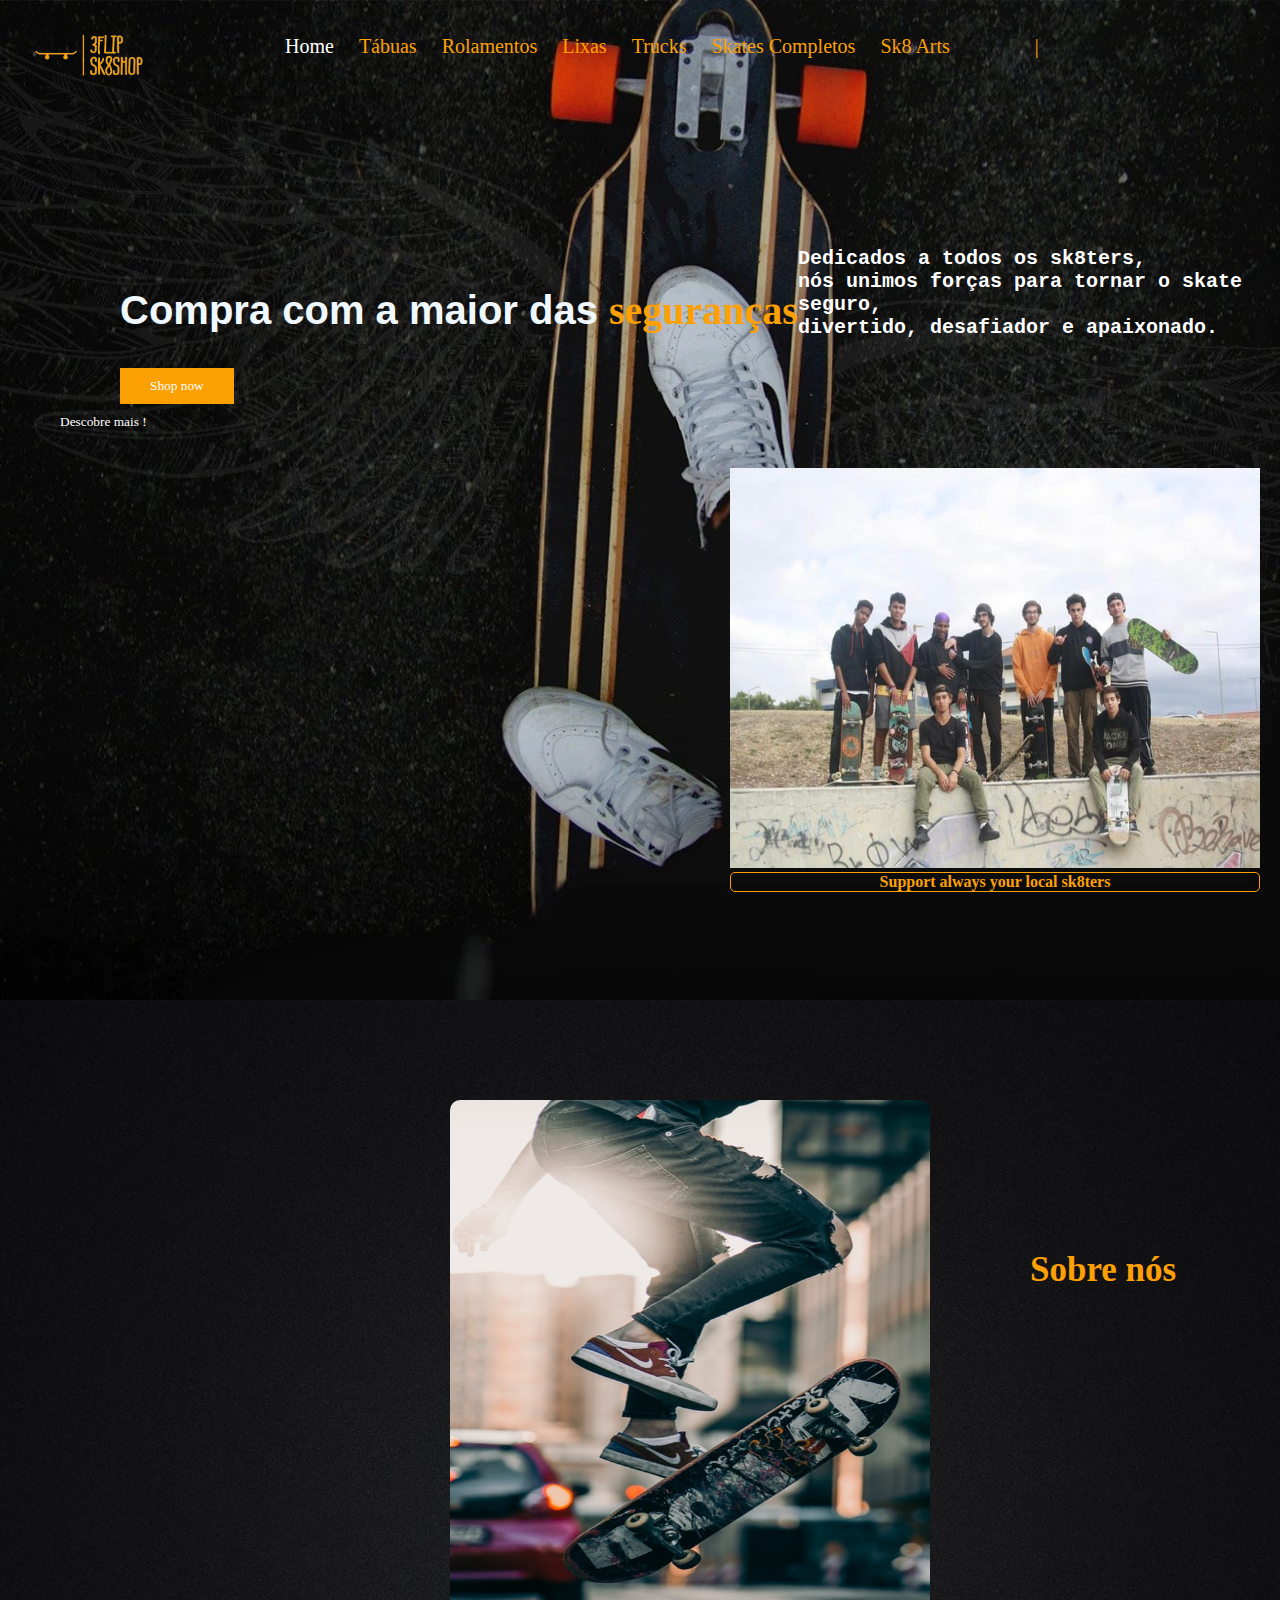
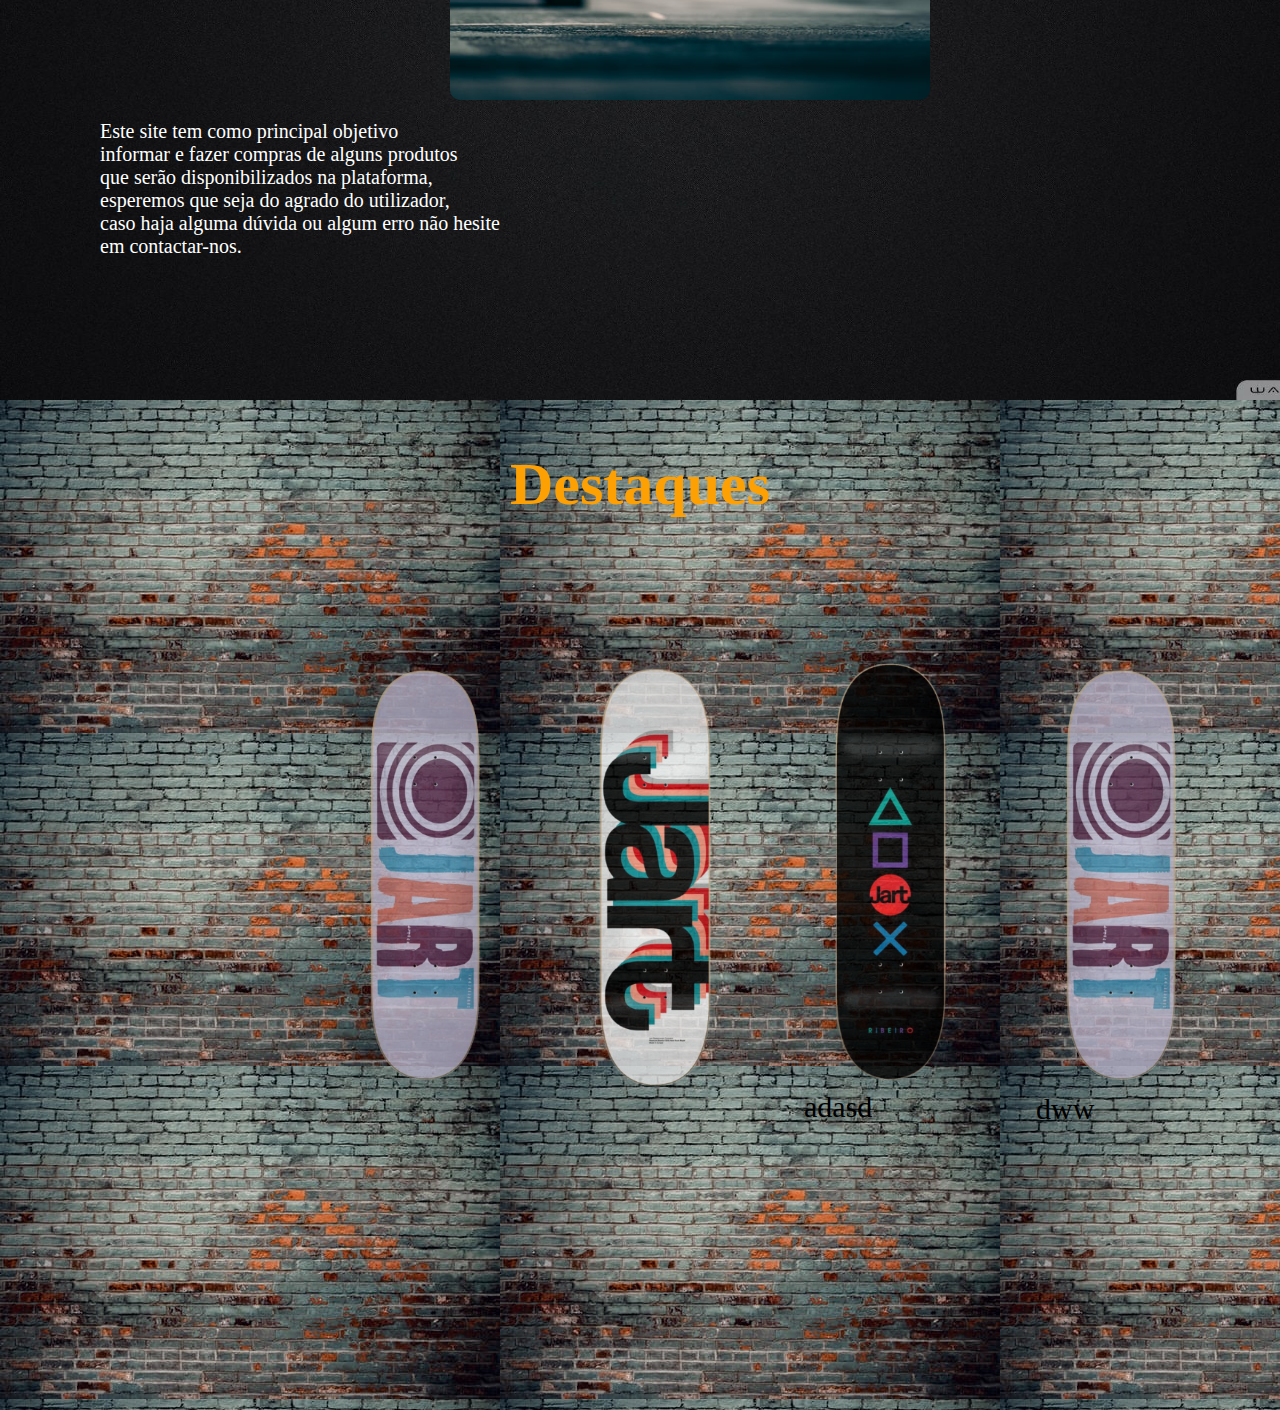
==== index.html @ 0927caf1 "introduçao de novas seccoes e novas imagens" ====
<!DOCTYPE html>
<html lang="en">
<head>
  <link rel="icon" href="imgs/skatered.png">
    <meta charset="UTF-8">
    <meta http-equiv="X-UA-Compatible" content="IE=edge">
    <meta name="viewport" content="width=device-width, initial-scale=1.0">
    <link rel="stylesheet" href="general.css">
   
    <title>3Flip Skateshop</title>
</head>
<header>
  
      

    <div class="bg-img">
        <div class="container">
          <div class="topnav">
            <img src="imgs/3flip1-removebg-preview__1_-removebg-preview.png">
            <a href="#"><em>Home</em></a>
            <a href="tabuas.html">Tábuas</a>
            <a href="  ">Rolamentos</a>
             <a href="lixas.html">Lixas</a>
             <a href="#contact">Trucks</a>
            <a href="#">Skates Completos</a>
            <a href="#section1  ">Sk8 Arts</a>
           
          
            <div class="barra">
              <a>|</a>
             
            </div> 
            
           
            
          </div>
          <h2>Compra com a maior das <em>seguranças</em></h2>
          <div class="imagem">
            <img src="imgs/local.webp" alt="skate" height="400" width="530">
            <h4>Support always your local sk8ters</h4>
          </div>
          <h3>Dedicados a todos os sk8ters,<br> nós unimos forças para tornar o skate seguro,<br> divertido, desafiador e apaixonado.</h3>
          <button class="botao">Shop now</button>
          <button class="botao1">Descobre mais !</button>
        </div>
      </div>
      
</header>
<body>
<div class="nos">
  <div class="sobre">
  <img class="skate"src="imgs/sobre.jfif" alt="sk8" width="480px" height="600px">
 
  <h1>Sobre nós</h1>
    <p>Este site tem como principal objetivo <br>informar e fazer compras de alguns produtos<br> que serão disponibilizados na plataforma,<br> esperemos que seja do agrado do utilizador, <br>caso haja alguma dúvida ou algum erro não hesite <br>em contactar-nos. </p>
    
  </div>
</div>

<div class="destaques">
  <h1>Destaques</h1>
  <div class="caption-container">
    <p id="caption"></p>
  </div>

  <div class="row">
    <div class="column">
      <img class="demo cursor" src="imgs/jart_2.png" style="width:100%"  alt="The Woods">
    </div>
    <div class="column">
      <img class="demo cursor" src="imgs/jart_3.png" style="width:85%" alt="Cinque Terre">
    </div>
    <div class="column">
      <img class="demo cursor" src="imgs/jart_4-removebg-preview (1).png" style="width:100%"  alt="Mountains and fjords"<a>adasd</a>
    </div>
    <div class="column">
      <img class="demo cursor" src="imgs/jart_2.png" style="width:100%"  alt="Northern Lights"<a>dww</a>
    </div>
   
  </div>

  </div>
  





</body>
</html>
---- general.css ----
.bg-img {
    /* The image used */
    
    background-image: url("imgs/idk.jpg");
    min-height: 1000px;
    background-position: center;
    background-repeat: no-repeat;
    background-size: cover;
    position: relative;
  }
  .container {
    position: absolute;
    margin: 20px;
    width: auto;
    
  }
  .topnav {

    overflow: hidden;
  
  }
  /* Navbar links */
  .topnav a {
    font-family: cursive;
    color: #fda004;
    text-align: center;
    padding-left: 15px;
    float: left;
    margin-top: 15px;
    margin-right: 10px;
    text-decoration: none;
    font-size: 20px;
  }
  .barra a{
    margin-left: 60px;
  }
 
  
  .topnav a:hover {
    color: orangered;
  }
.topnav img{
  float: left;
  margin-right: 100px;
  width: 150px;
} 
h2{
  margin-left: 100px;
  float: left;
  margin-top: 200px;
  font-family: 'Lucida Sans', 'Lucida Sans Regular', 'Lucida Grande', 'Lucida Sans Unicode', Geneva, Verdana, sans-serif;
  font-size: 40px;
  color: aliceblue;
}
h3{
  font-size: 20px;
  font-family: monospace;
  margin-left: 100px;
  color: white;
  margin-top: 160px;
}
em{
  font-style: normal;
 font-family: cursive;
  color: #fda004;
}
.topnav a em{
  color: white;
}
.imagem{
  max-width: 100%;
  margin-top: 100px;
  margin-left: 400px;
  float: right;
}
.imagem h4{
  width: auto;
  text-align: center;
  margin-top: 0;
  border-radius: 5px;
  border: 1px solid #fda004;;
  color: #fda004;
}

.botao{
  color: white;
  font-family: cursive;
  border-style: solid;
  margin-left: 100px;
  background-color: #fda004;
  padding: 10px 30px;
  border: none;
}
.botao:hover{
transition: ease 0.3s;
  background-color: transparent;
  cursor: pointer;
  
}

.botao1{
  color: white;
  font-family: cursive;
  border-style: solid;
  margin-left: 10px;
  background-color: transparent;
border: 1px solid #fda004;
  padding: 10px 30px;
  border: none;
}
.botao1:hover{
background-color: #fda004;

 transition: ease-in 0.4s;
  cursor: pointer;
  
}
body{
  margin: 0;
}
.nos h1{
 color:  #fda004;
font-family: cursive;
float: left;
font-size: 35px;
margin-left: 100px;
margin-top: 250px;
}
.nos{
  min-height: 1000px;
  background-position: center;
  background-repeat: no-repeat;
  background-size: cover;
background-image: url("imgs/background.jpg");
}
p{
  font-size: 20px;
  margin-right: 200px;
   margin-left: 100px;
    float: left;
    color: white;
    
  }
  .sobre .botao{
   
   margin-right: 630px;
    float: right;
  }
.skate{
  
  margin-left:450px ;
  float: left;
  margin-top: 100px;
  border-radius: 10px;
  
} 
.destaques{
  background-image: url("imgs/bricks.jfif");
  padding-top: 10px;
height: 1000px;
  font-size: 30px;

}
.destaques h1{
  color:  #fda004;
  font-family: cursive;
  text-align: center;
}




/* Add a pointer when hovering over the thumbnail images */
.cursor {
  cursor: pointer;
}

/* Six columns side by side */
.column {

  position: relative;
  margin-top: 100px;
margin-left: 40px;
  float: left;
  width: 15%;
}

/* Add a transparency effect for thumnbail images */
.demo {
  opacity: 0.8;
}

.active,
.demo:hover {
  opacity: 1;
}
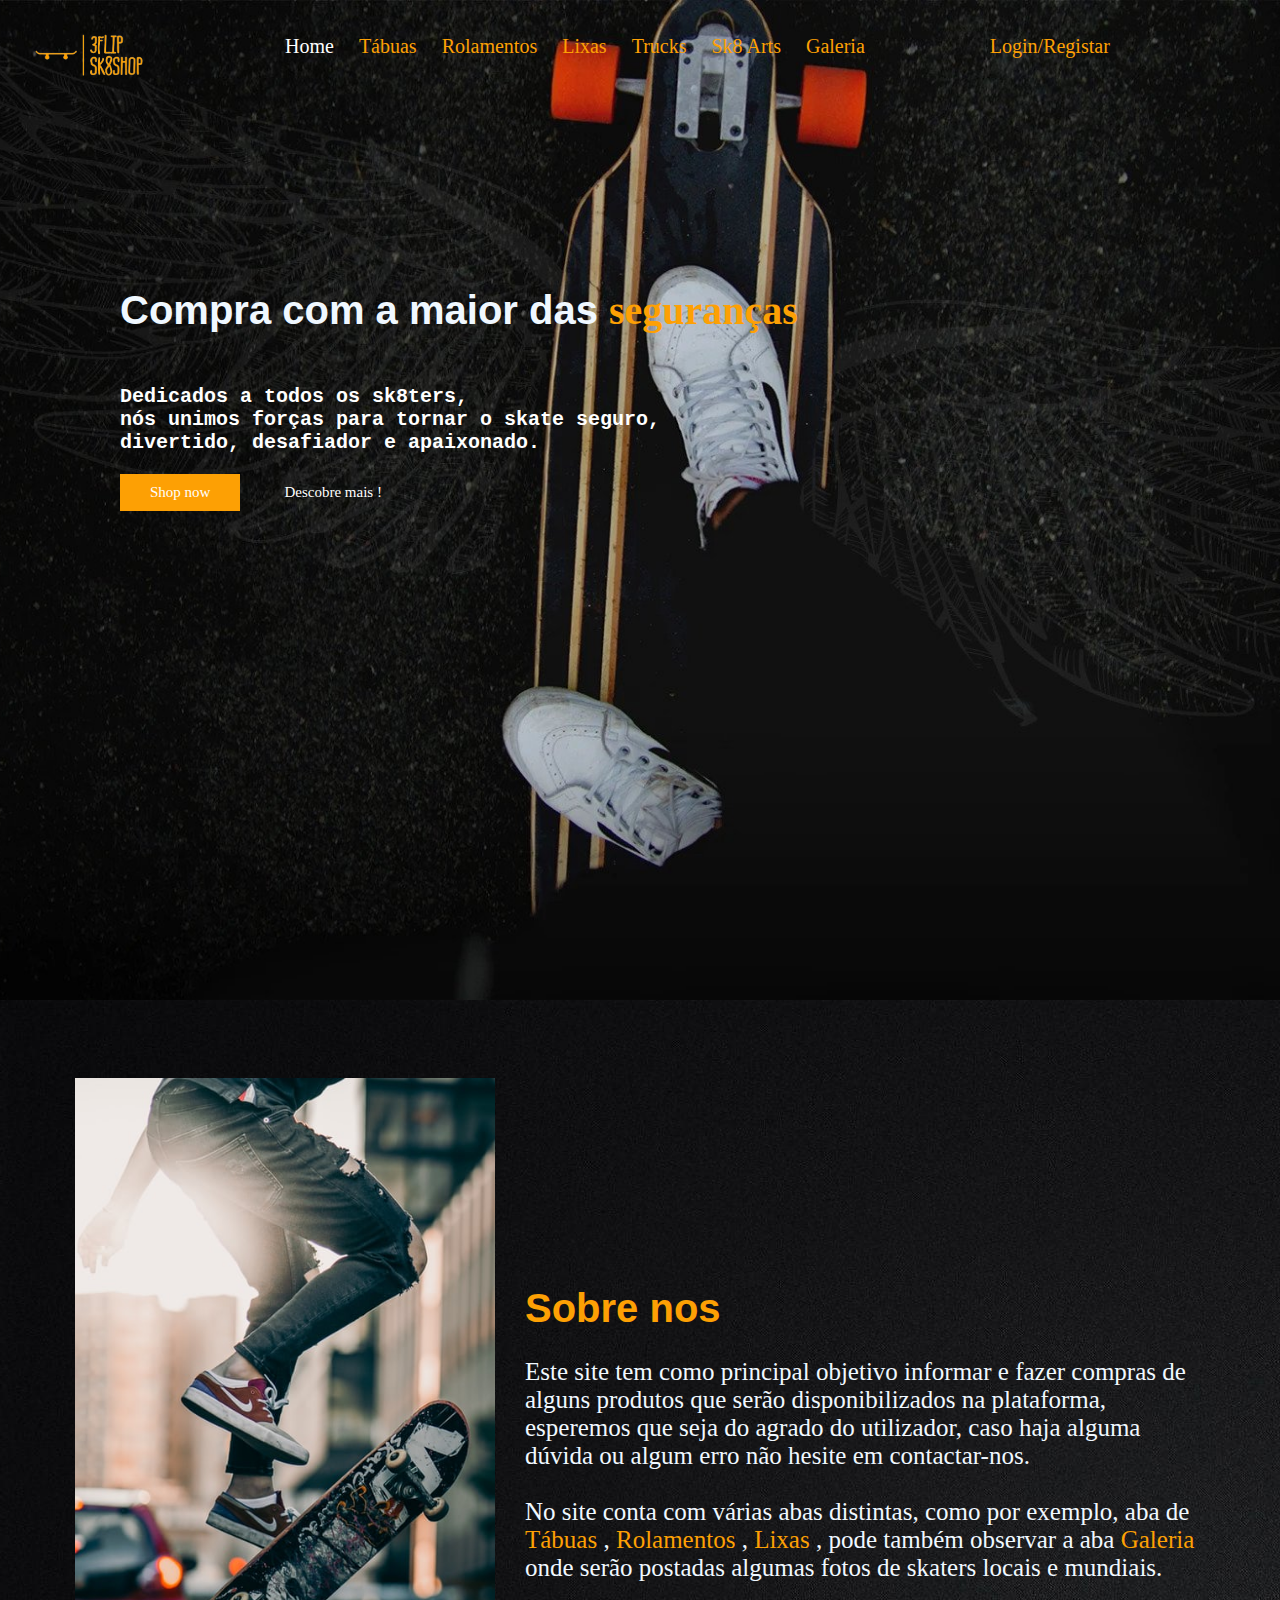
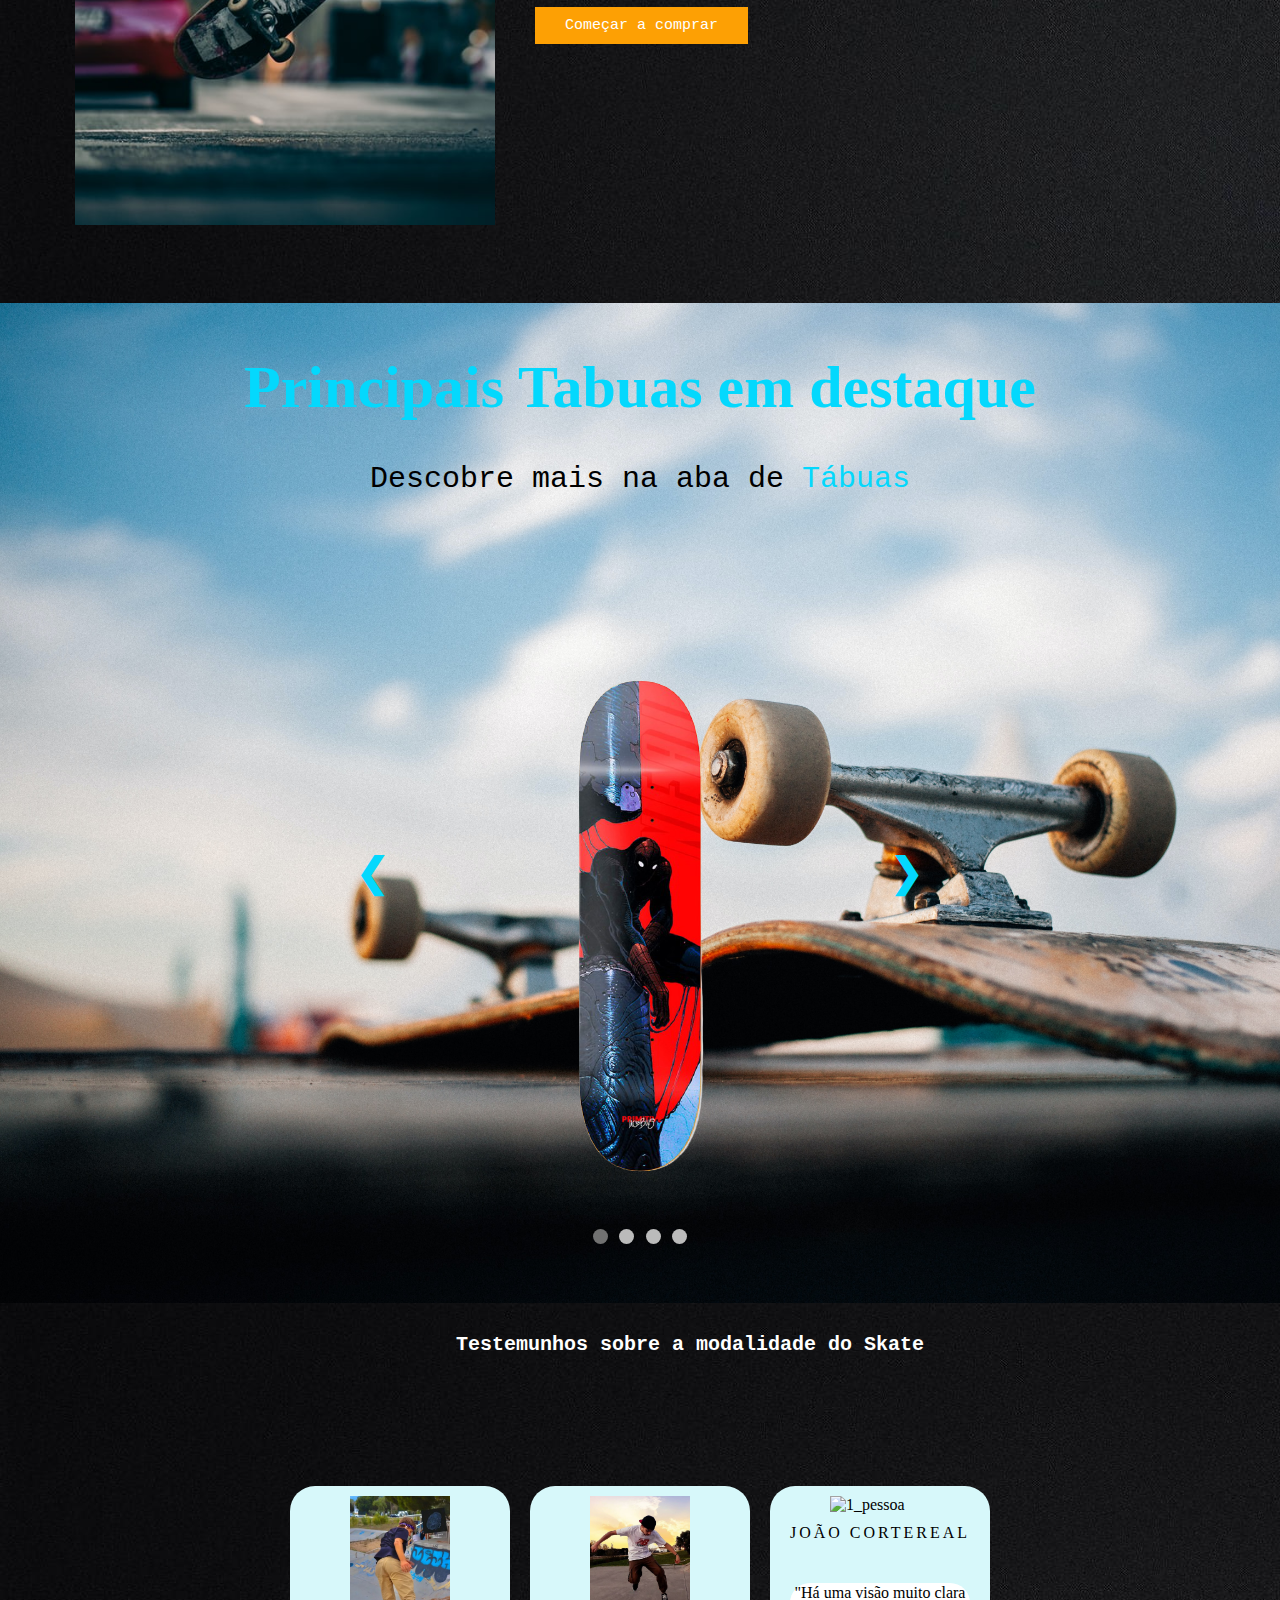
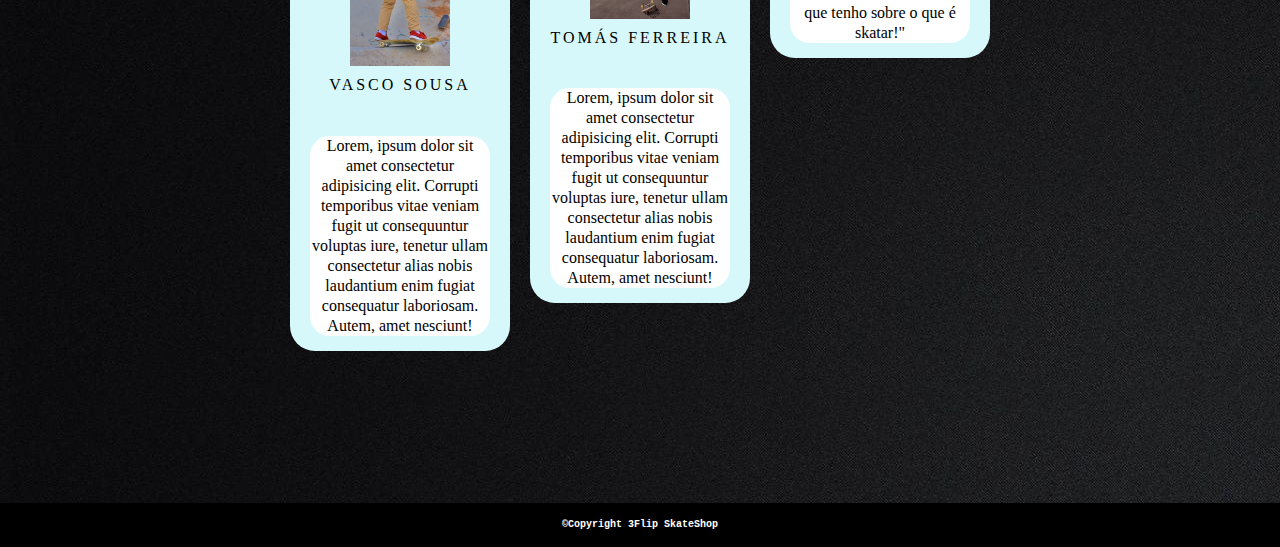
==== commit 502afb7e: "adicionado: galeria de imagens, imagens slideshow, e testemunho de skaters" ====
--- a/index.html
+++ b/index.html
@@ -5,6 +5,8 @@
     <meta charset="UTF-8">
     <meta http-equiv="X-UA-Compatible" content="IE=edge">
     <meta name="viewport" content="width=device-width, initial-scale=1.0">
+    <script src="https://kit.fontawesome.com/ad17b4ca80.js" crossorigin="anonymous"></script>
+  
     <link rel="stylesheet" href="general.css">
    
     <title>3Flip Skateshop</title>
@@ -19,27 +21,24 @@
             <img src="imgs/3flip1-removebg-preview__1_-removebg-preview.png">
             <a href="#"><em>Home</em></a>
             <a href="tabuas.html">Tábuas</a>
-            <a href="  ">Rolamentos</a>
+            <a href=" rolamentos.html ">Rolamentos</a>
              <a href="lixas.html">Lixas</a>
              <a href="#contact">Trucks</a>
-            <a href="#">Skates Completos</a>
             <a href="#section1  ">Sk8 Arts</a>
+            <a href="galeria.html">Galeria</a>
+
+            <div class="login">
+              <a href="login.html">Login/Registar</a>
+            </div>
            
-          
-            <div class="barra">
-              <a>|</a>
-             
-            </div> 
+    
             
            
             
           </div>
           <h2>Compra com a maior das <em>seguranças</em></h2>
-          <div class="imagem">
-            <img src="imgs/local.webp" alt="skate" height="400" width="530">
-            <h4>Support always your local sk8ters</h4>
-          </div>
-          <h3>Dedicados a todos os sk8ters,<br> nós unimos forças para tornar o skate seguro,<br> divertido, desafiador e apaixonado.</h3>
+        
+          <h3><br><br><br><br><br><br>Dedicados a todos os sk8ters,<br> nós unimos forças para tornar o skate seguro,<br> divertido, desafiador e apaixonado.</h3>
           <button class="botao">Shop now</button>
           <button class="botao1">Descobre mais !</button>
         </div>
@@ -47,44 +46,174 @@
       
 </header>
 <body>
-<div class="nos">
-  <div class="sobre">
-  <img class="skate"src="imgs/sobre.jfif" alt="sk8" width="480px" height="600px">
+
+  <section  class="about">
+    <div class="main">
+      <img src="imgs/sobre.jfif">
+      <div class="about-text">
+        <h1>Sobre nos</h1>
+      
+        <p>Este site tem como principal objetivo informar e fazer compras de alguns produtos
+           que serão disponibilizados na plataforma, esperemos que seja do agrado do utilizador,
+            caso haja alguma dúvida ou algum erro não hesite em contactar-nos.
+         <br><br> No site conta com várias abas distintas, como por exemplo, aba de<a href="tabuas.html"> Tábuas </a>,<a href="Rolamentos.html"> Rolamentos </a>,<a href="lixas.html"> Lixas </a>, 
+          pode também observar a aba <a href="galeria.html"> Galeria </a> onde serão postadas algumas fotos de skaters locais e mundiais.</p>
+            <button type="button">Começar a comprar</button>
+      </div>
+    </div>
+  </section>
+
+<div class="destaques">
+  <h1>Principais Tabuas em destaque</h1>
+  <p>Descobre mais na aba de <a href="tabuas.html">Tábuas</a></p>
+
+  <div class="slideshow-container">
+
+    <!-- Full-width images with number and caption text -->
+    <div class="mySlides fade">
+      <div class="numbertext"></div>
+      <img src="imgs/spiderman.png">
+    
+    </div>
+  
+    <div class="mySlides fade">
+      
+      <img src="imgs/tabua-baker-justin-figgy.png">
+      
+    </div>
+  
+    <div class="mySlides fade">
+      
+      <img src="imgs/tabua-baker-jacopo-carozzi.png">
+     
+    </div>
+
+      
+    <div class="mySlides fade">
+      
+      <img src="imgs/tabua-baker-kader-sylla-frenz-825-removebg-preview.png">
+     
+    </div>
+
+  
+  
+    <!-- Next and previous buttons -->
+    <a class="prev" onclick="plusSlides(-1)">&#10094;</a>
+    <a class="next" onclick="plusSlides(1)">&#10095;</a>
+  </div>
+  <br>
+  
+  <!-- The dots/circles -->
+  <div style="text-align:center">
+    <span class="dot" onclick="currentSlide(1)"></span>
+    <span class="dot" onclick="currentSlide(2)"></span>
+    <span class="dot" onclick="currentSlide(3)"></span>
+    <span class="dot" onclick="currentSlide(3)"></span>
+  
+  </div>
+</div>
+
+<script type="text/javascript">
+
+
+var slideIndex = 1;
+showSlides(slideIndex);
+
+// Next/previous controls
+function plusSlides(n) {
+  showSlides(slideIndex += n);
+}
+
+// Thumbnail image controls
+function currentSlide(n) {
+  showSlides(slideIndex = n);
+}
+
+function showSlides(n) {
+  var i;
+  var slides = document.getElementsByClassName("mySlides");
+  var dots = document.getElementsByClassName("dot");
+  if (n > slides.length) {slideIndex = 1}
+  if (n < 1) {slideIndex = slides.length}
+  for (i = 0; i < slides.length; i++) {
+      slides[i].style.display = "none";
+  }
+  for (i = 0; i < dots.length; i++) {
+      dots[i].className = dots[i].className.replace(" active", "");
+  }
+  slides[slideIndex-1].style.display = "block";
+  dots[slideIndex-1].className += " active";
+}
+
+</script>
+
+
+<div class="test">
+  <h3>Testemunhos sobre a modalidade do Skate</h3>
+<div class="testemunho">
  
-  <h1>Sobre nós</h1>
-    <p>Este site tem como principal objetivo <br>informar e fazer compras de alguns produtos<br> que serão disponibilizados na plataforma,<br> esperemos que seja do agrado do utilizador, <br>caso haja alguma dúvida ou algum erro não hesite <br>em contactar-nos. </p>
+  <div class="item">
     
-  </div>
-</div>
-
-<div class="destaques">
-  <h1>Destaques</h1>
-  <div class="caption-container">
-    <p id="caption"></p>
-  </div>
-
-  <div class="row">
-    <div class="column">
-      <img class="demo cursor" src="imgs/jart_2.png" style="width:100%"  alt="The Woods">
-    </div>
-    <div class="column">
-      <img class="demo cursor" src="imgs/jart_3.png" style="width:85%" alt="Cinque Terre">
-    </div>
-    <div class="column">
-      <img class="demo cursor" src="imgs/jart_4-removebg-preview (1).png" style="width:100%"  alt="Mountains and fjords"<a>adasd</a>
-    </div>
-    <div class="column">
-      <img class="demo cursor" src="imgs/jart_2.png" style="width:100%"  alt="Northern Lights"<a>dww</a>
-    </div>
-   
-  </div>
-
-  </div>
-  
-
-
-
+    <div class="img">
+      <img src="imgs/vasco.jpg" alt="1_pessoa">
+    </div>
+    <div class="name">Vasco Sousa</div>
+    <div class="content">
+        <h1><i class="fas fa-quote-left"></i></i></h1>
+        <p>Lorem, ipsum dolor sit amet consectetur adipisicing elit. Corrupti temporibus 
+          vitae veniam fugit ut consequuntur voluptas iure, tenetur ullam consectetur alias 
+          nobis laudantium enim fugiat consequatur laboriosam. Autem, amet nesciunt!</p>
+          <div class="stars">
+
+          </div>
+    </div>
+</div>
+
+<div class="item">
+  <div class="img">
+    <img src="imgs/tomas.jpg" alt="1_pessoa">
+  </div>
+  <div class="name">Tomás Ferreira</div>
+  <div class="content">
+      <h1><i class="fas fa-quote-left"></i></i></h1>
+      <p>Lorem, ipsum dolor sit amet consectetur adipisicing elit. Corrupti temporibus 
+        vitae veniam fugit ut consequuntur voluptas iure, tenetur ullam consectetur alias 
+        nobis laudantium enim fugiat consequatur laboriosam. Autem, amet nesciunt!</p>
+        <div class="stars">
+
+        </div>
+  </div>
+</div>
+
+<div class="item">
+  <div class="img">
+    <img src="imgs" alt="1_pessoa">
+  </div>
+  <div class="name">João Cortereal</div>
+  <div class="content">
+      <h1><i class="fas fa-quote-left"></i></i></h1>
+      <p>"Há uma visão muito clara que tenho sobre o que é skatar!"</p>
+        <div class="stars">
+
+        </div>
+  </div>
+</div>
+
+
+</div>
+
+ 
+  </div>
+
+  <div class="footer">
+    <footer>
+      <h1>©Copyright 3Flip SkateShop</h1>
+    </footer>
+
+  </div>
 
 
 </body>
-</html>+</html>
+
+
--- a/general.css
+++ b/general.css
@@ -46,6 +46,11 @@
   margin-right: 100px;
   width: 150px;
 } 
+
+.login{
+  float: left;
+  margin-left: 100px;
+}
 h2{
   margin-left: 100px;
   float: left;
@@ -55,6 +60,8 @@
   color: aliceblue;
 }
 h3{
+  display: block;
+  
   font-size: 20px;
   font-family: monospace;
   margin-left: 100px;
@@ -69,20 +76,7 @@
 .topnav a em{
   color: white;
 }
-.imagem{
-  max-width: 100%;
-  margin-top: 100px;
-  margin-left: 400px;
-  float: right;
-}
-.imagem h4{
-  width: auto;
-  text-align: center;
-  margin-top: 0;
-  border-radius: 5px;
-  border: 1px solid #fda004;;
-  color: #fda004;
-}
+
 
 .botao{
   color: white;
@@ -120,55 +114,14 @@
 body{
   margin: 0;
 }
-.nos h1{
- color:  #fda004;
-font-family: cursive;
-float: left;
-font-size: 35px;
-margin-left: 100px;
-margin-top: 250px;
-}
-.nos{
-  min-height: 1000px;
-  background-position: center;
-  background-repeat: no-repeat;
-  background-size: cover;
-background-image: url("imgs/background.jpg");
-}
-p{
-  font-size: 20px;
-  margin-right: 200px;
-   margin-left: 100px;
-    float: left;
-    color: white;
-    
-  }
-  .sobre .botao{
-   
-   margin-right: 630px;
-    float: right;
-  }
-.skate{
-  
-  margin-left:450px ;
-  float: left;
-  margin-top: 100px;
-  border-radius: 10px;
-  
-} 
-.destaques{
-  background-image: url("imgs/bricks.jfif");
-  padding-top: 10px;
-height: 1000px;
-  font-size: 30px;
-
-}
-.destaques h1{
-  color:  #fda004;
-  font-family: cursive;
-  text-align: center;
-}
-
+
+.about a{
+  text-decoration: none;
+  color: #fda004;
+}
+.about a:hover{
+  color: rgb(216, 199, 46);
+}
 
 
 
@@ -179,10 +132,11 @@
 
 /* Six columns side by side */
 .column {
-
-  position: relative;
-  margin-top: 100px;
-margin-left: 40px;
+  
+display: inline;
+    margin-top: 100px;
+padding-left: 25px;
+
   float: left;
   width: 15%;
 }
@@ -195,4 +149,281 @@
 .active,
 .demo:hover {
   opacity: 1;
-}+}
+
+
+.gallery:hover {
+  border-bottom: 1px solid #777;
+}
+
+.about{
+  width: 100%;
+  padding: 78px 0px;
+  background-image:url("imgs/background.jpg");
+}
+
+.about img{
+  height: auto;
+  width: 420px;
+  margin-right: 30px;
+}
+.about text{
+  
+  width:550px;
+ 
+}
+.about h1{
+  font-size: 40px;
+    color: #fda004;
+    font-family: -apple-system, BlinkMacSystemFont, 'Segoe UI', Roboto, Oxygen, Ubuntu, Cantarell, 'Open Sans', 'Helvetica Neue', sans-serif;
+  }
+.about p{
+color: aliceblue;
+font-family: Georgia, 'Times New Roman', Times, serif;
+font-size: 25px;
+}
+
+.main{
+  width: 1130px;
+  max-width: 95%;
+  margin: 0 auto;
+  display: flex;
+  align-items: center;
+  justify-content: space-between;
+}
+button{
+  font-size: 15px;
+  color: white;
+  font-family: monospace;
+  border-style: solid;
+  margin-left: 10px;
+  background-color: #fda004;
+  padding: 10px 30px;
+  border: none;
+
+}
+button:hover{
+  background-color: transparent;
+  cursor: pointer;
+  transition: ease-in-out 0.5s;
+}
+
+
+.destaques{
+ 
+  background-image: url("imgs/lukas-bato-Vbbn4xNBfnM-unsplash.jpg");
+  background-size: cover;
+  padding-top: 10px;
+  height: 1000px;
+  font-size: 30px;
+
+}
+.destaques a{
+  color: #04d8fd;
+  text-decoration: none;
+  font-style: normal;
+}
+.destaques h1{
+
+
+  color:  #04d8fd;
+  font-family:cursive;
+  
+  text-align: center;
+}
+.destaques p{
+  font-family: monospace;
+  text-align: center;
+}
+.destaques button{
+  margin-left: 900px;
+}
+
+
+
+
+
+* {box-sizing:border-box}
+
+/* Slideshow container */
+.slideshow-container {
+
+  max-width: 1000px;
+  position: relative;
+  margin: auto;
+}
+.slideshow-container img{
+  margin-top: 150px;
+  margin-left: 250px;
+}
+
+/* Hide the images by default */
+.mySlides {
+  display: none;
+}
+
+/* Next & previous buttons */
+.prev, .next {
+  margin-left: 200px;
+  margin-right: 200px;
+  cursor: pointer;
+  position: absolute;
+  top: 50%;
+  width: auto;
+  margin-top: -22px;
+  padding: 16px;
+  color:white;
+  font-weight: bold;
+  font-size: 40px;
+  transition: 0.6s ease;
+  border-radius: 0 3px 3px 0;
+  user-select: none;
+}
+
+/* Position the "next button" to the right */
+.next {
+  right: 0;
+  border-radius: 3px 0 0 3px;
+}
+
+/* On hover, add a black background color with a little bit see-through */
+.prev:hover, .next:hover {
+  background-color: rgba(0,0,0,0.8);
+}
+
+/* Caption text */
+.text {
+  color: #f2f2f2;
+  font-size: 15px;
+  padding: 8px 12px;
+  position: absolute;
+  bottom: 8px;
+  width: 100%;
+  text-align: center;
+}
+
+/* Number text (1/3 etc) */
+.numbertext {
+  color: #f2f2f2;
+  font-size: 12px;
+  padding: 8px 12px;
+  position: absolute;
+  top: 0;
+}
+
+/* The dots/bullets/indicators */
+.dot {
+  cursor: pointer;
+  height: 15px;
+  width: 15px;
+  margin: 0 2px;
+  background-color: #bbb;
+  border-radius: 50%;
+  display: inline-block;
+  transition: background-color 0.6s ease;
+}
+
+.active, .dot:hover {
+  background-color: #717171;
+}
+
+/* Fading animation */
+.fade {
+  -webkit-animation-name: fade;
+  -webkit-animation-duration: 2.5s;
+  animation-name: fade;
+  animation-duration: 2.5s;
+}
+
+@-webkit-keyframes fade {
+  from {opacity: .4}
+  to {opacity: 1}
+}
+
+@keyframes fade {
+  from {opacity: .4}
+  to {opacity: 1}
+}
+
+.testemunho{
+  width: 720px;
+  margin:  auto;
+ 
+}
+.test{
+  
+  height: 800px;
+   background-image: url("imgs/background.jpg");
+ }
+ .test h3{
+   font-size: 20px;
+
+ margin-top:0;
+  padding-top: 30px;
+   text-align: center;
+
+ }
+
+.testemunho .item{
+  width: 220px;
+  margin: 110px 10px;
+  float: left;
+  background-color: rgb(215, 248, 250);
+  box-shadow: 0 0 5px rgba(0, 0, 0, 0,0.125);
+  border-radius: 25px;
+}
+.testemunho .item .img img{
+  width: 100px;
+  display: block;
+  margin: 10px auto;
+
+
+}
+
+
+.testemunho .item .name{
+  margin-bottom: 0;
+  text-align: center;
+  text-transform: uppercase;
+  letter-spacing: 3px;
+}
+.testemunho .item .content{
+ 
+padding: 20px;
+border-bottom-left-radius: 25px;
+border-bottom-right-radius: 25px;
+border-top-left-radius: 20px;
+border-top-right-radius: 20px;
+text-align: center;
+}
+.testemunho .item .content h1{
+
+  text-align: left;
+  color: rgb(111, 160, 233);
+}
+.testemunho .item .content p{
+  background-color: white;
+  margin-top: 0;
+  border-radius: 20px;
+  color: #000;
+  line-height: 20px;
+  margin-bottom: 15px;
+}
+
+ 
+  .test p{
+    float: right;
+    color: brown;
+  }
+  footer{
+  background-color: black;
+  padding-top: 10px;
+  padding-bottom: 10px;
+      
+    }
+    footer h1{
+      text-align: center;
+      font-family: monospace;
+      font-size: 10px;
+      color: white;
+    }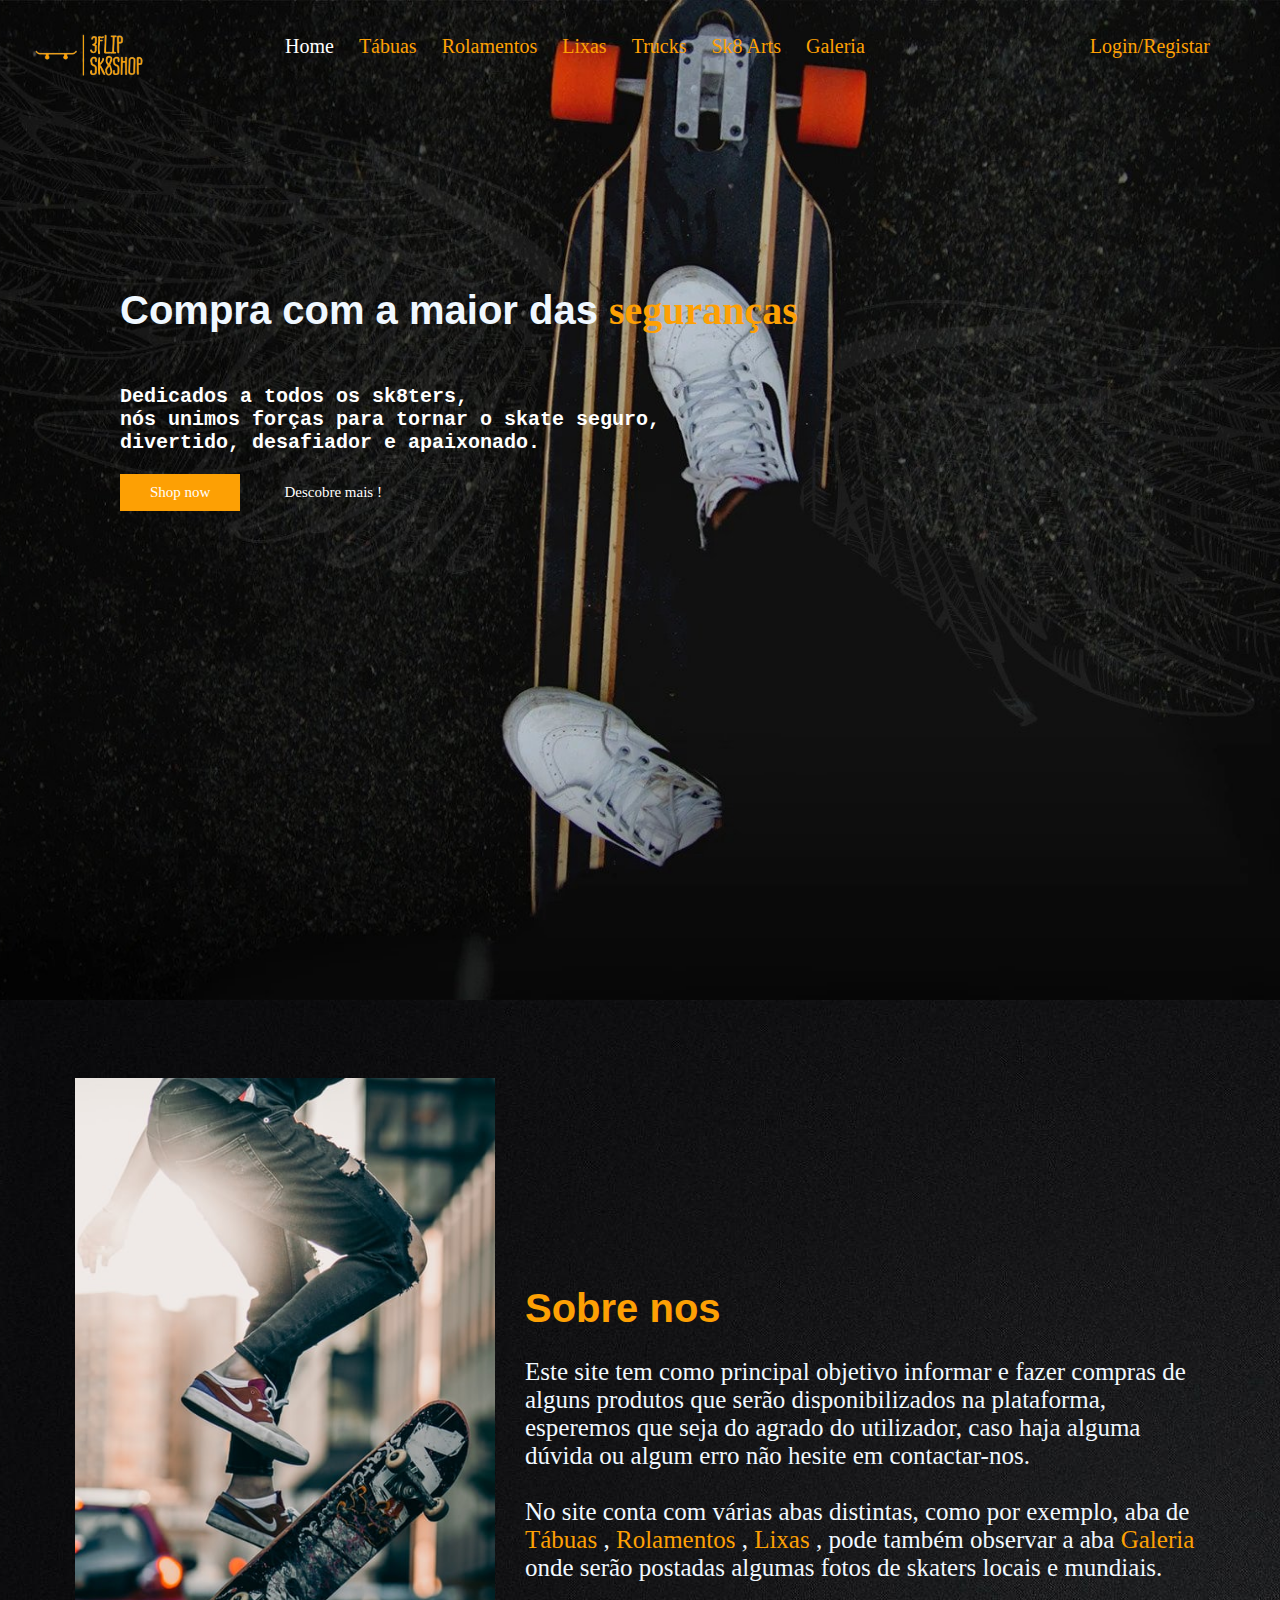
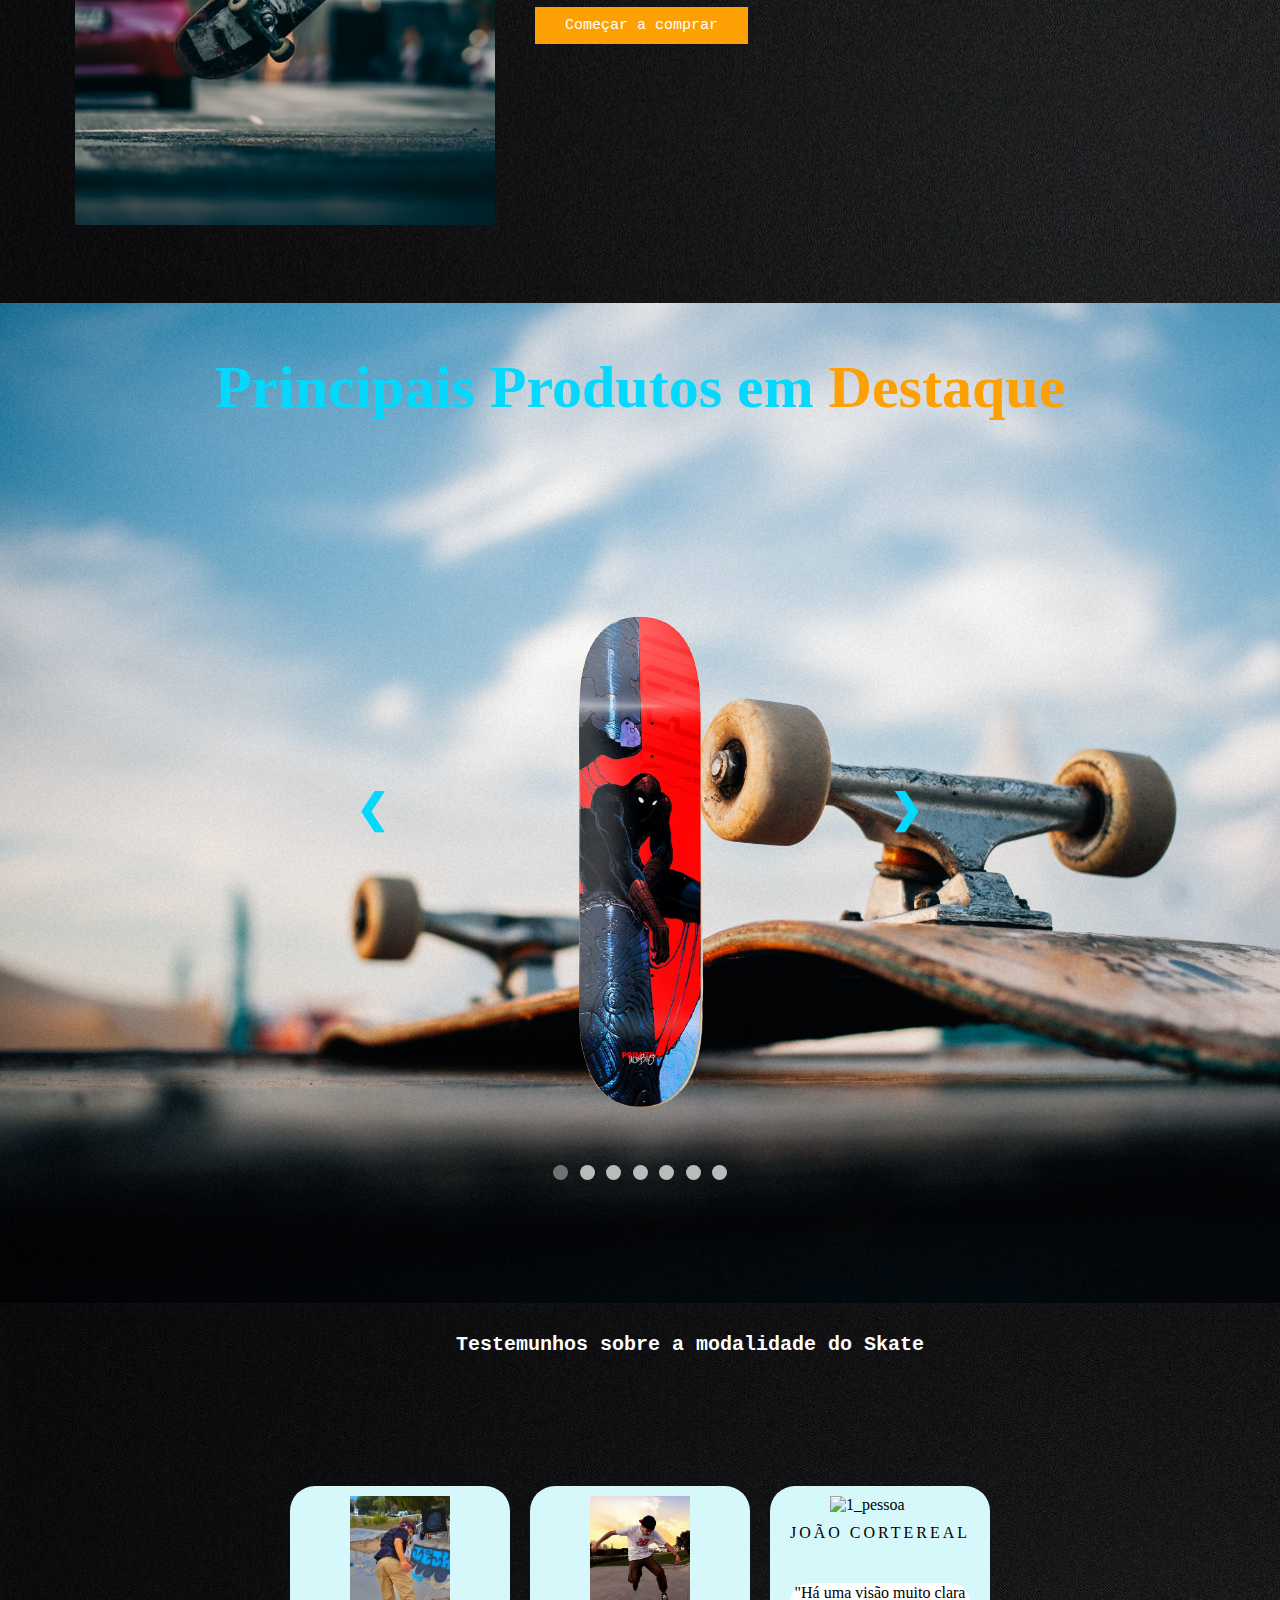
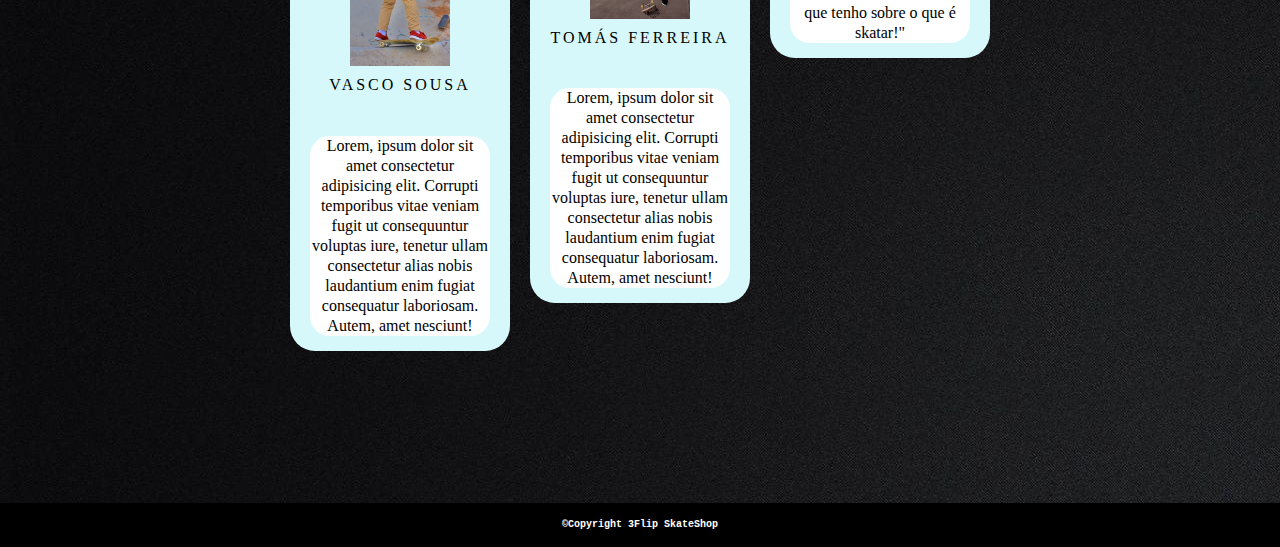
==== commit e01f3260: "inseri imagens nas lixas e tabuas" ====
--- a/index.html
+++ b/index.html
@@ -64,37 +64,52 @@
   </section>
 
 <div class="destaques">
-  <h1>Principais Tabuas em destaque</h1>
-  <p>Descobre mais na aba de <a href="tabuas.html">Tábuas</a></p>
+  <h1>Principais Produtos em <em>Destaque</em></h1>
 
   <div class="slideshow-container">
 
     <!-- Full-width images with number and caption text -->
     <div class="mySlides fade">
       <div class="numbertext"></div>
-      <img src="imgs/spiderman.png">
+      <a href="tabuas.html"> <img src="imgs/spiderman.png"></a> 
     
     </div>
   
     <div class="mySlides fade">
       
-      <img src="imgs/tabua-baker-justin-figgy.png">
-      
-    </div>
-  
-    <div class="mySlides fade">
-      
-      <img src="imgs/tabua-baker-jacopo-carozzi.png">
-     
-    </div>
-
-      
-    <div class="mySlides fade">
-      
-      <img src="imgs/tabua-baker-kader-sylla-frenz-825-removebg-preview.png">
-     
-    </div>
-
+      <a href="tabuas.html"> <img src="imgs/tabua-baker-justin-figgy.png"></a> 
+      
+    </div>
+  
+    <div class="mySlides fade">
+      
+      <a href="tabuas.html"> <img src="imgs/tabua-baker-jacopo-carozzi.png"></a> 
+     
+    </div>
+
+      
+    <div class="mySlides fade">
+      
+    <a href="tabuas.html"> <img src="imgs/tabua-baker-kader-sylla-frenz-825-removebg-preview.png"></a> 
+     
+    </div>
+    <div class="mySlides fade">
+      
+      <a href="lixas.html"> <img src="lixas/lixa-jessup-neon-pink-10-removebg-preview.png"></a>
+     
+    </div>
+
+    <div class="mySlides fade">
+      
+     <a href="lixas.html"><img src="lixas/lixa-mob-grip-camo-green-9-removebg-preview.png"></a> 
+     
+    </div>
+
+    <div class="mySlides fade">
+      
+      <a href="lixas.html"> <img src="lixas/lixa-almost-photo-essay-9-removebg-preview.png"></a>
+     
+    </div>
   
   
     <!-- Next and previous buttons -->
@@ -107,6 +122,9 @@
   <div style="text-align:center">
     <span class="dot" onclick="currentSlide(1)"></span>
     <span class="dot" onclick="currentSlide(2)"></span>
+    <span class="dot" onclick="currentSlide(3)"></span>
+    <span class="dot" onclick="currentSlide(3)"></span>
+    <span class="dot" onclick="currentSlide(3)"></span>
     <span class="dot" onclick="currentSlide(3)"></span>
     <span class="dot" onclick="currentSlide(3)"></span>
   
@@ -204,6 +222,7 @@
 
  
   </div>
+  
 
   <div class="footer">
     <footer>
--- a/general.css
+++ b/general.css
@@ -48,8 +48,8 @@
 } 
 
 .login{
-  float: left;
-  margin-left: 100px;
+  margin-left: 200px;
+float: right;
 }
 h2{
   margin-left: 100px;
@@ -426,4 +426,10 @@
       font-family: monospace;
       font-size: 10px;
       color: white;
-    }+    }
+
+
+
+
+
+    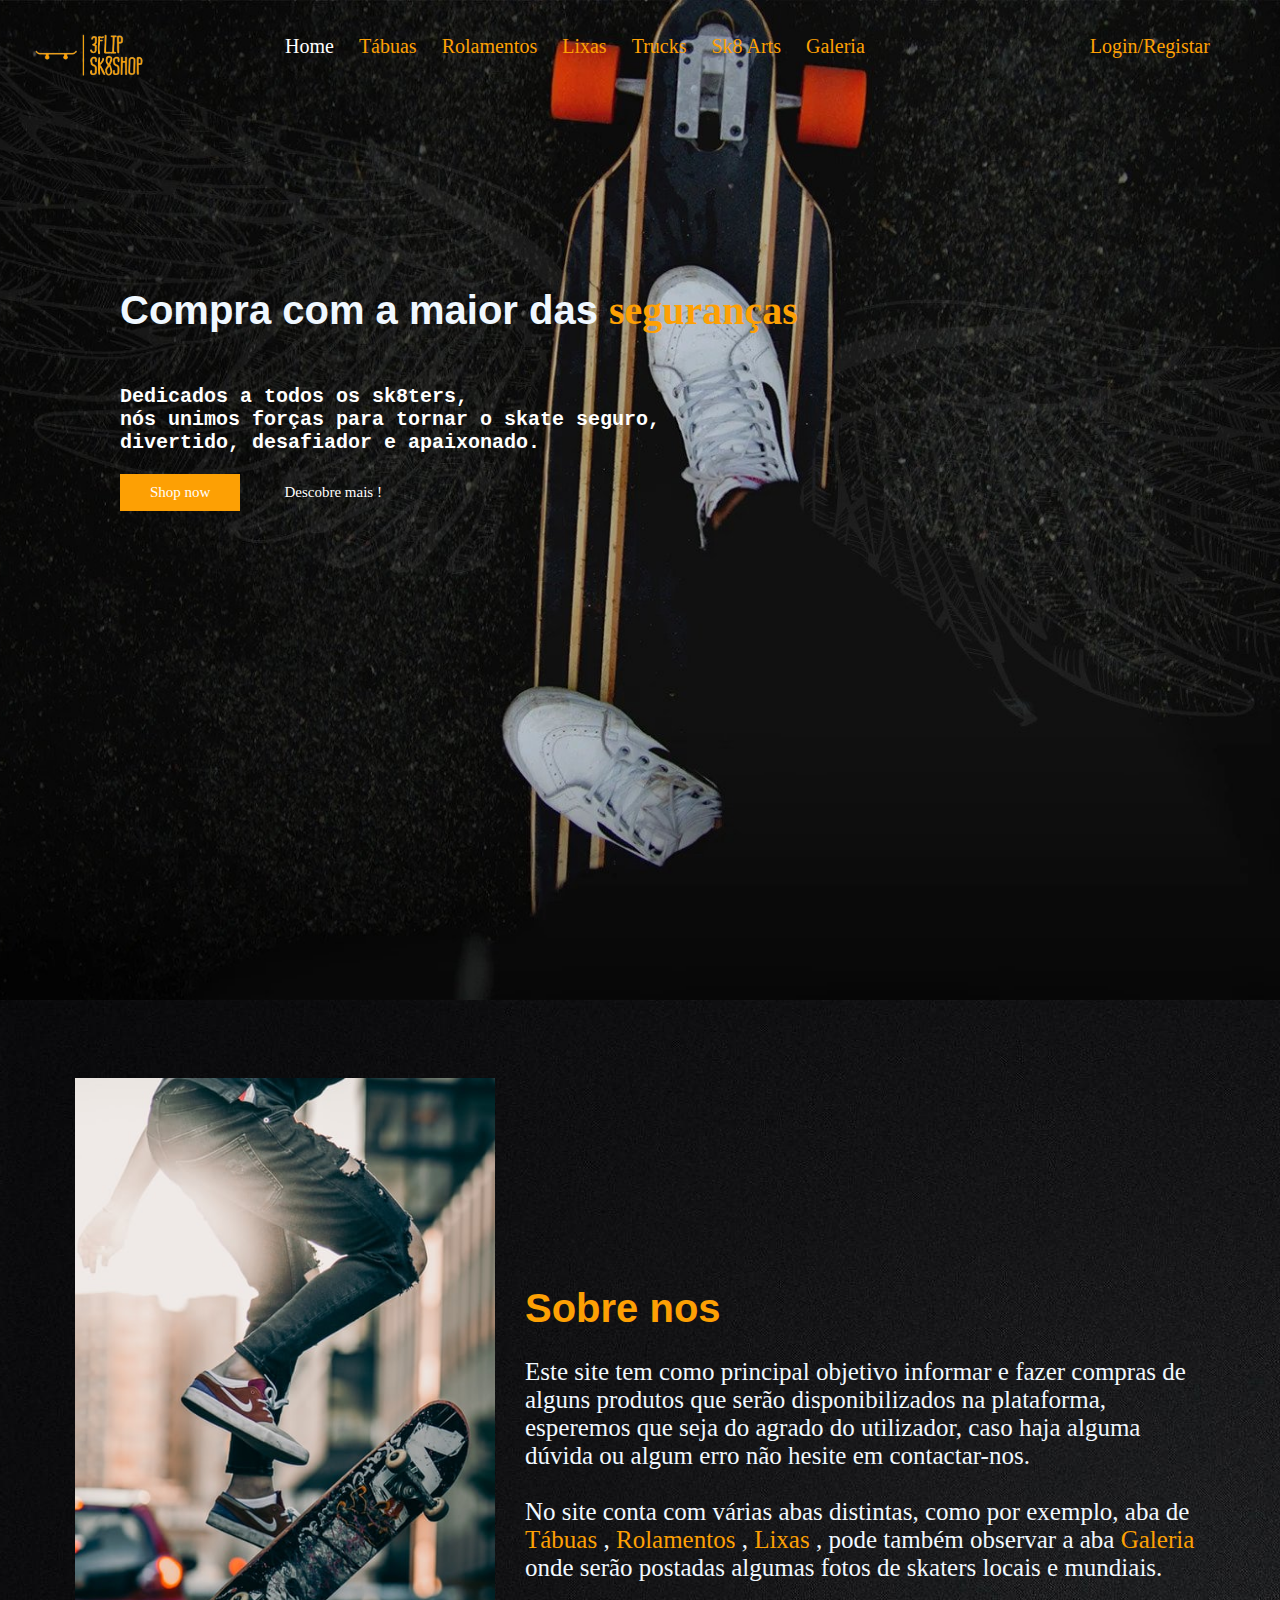
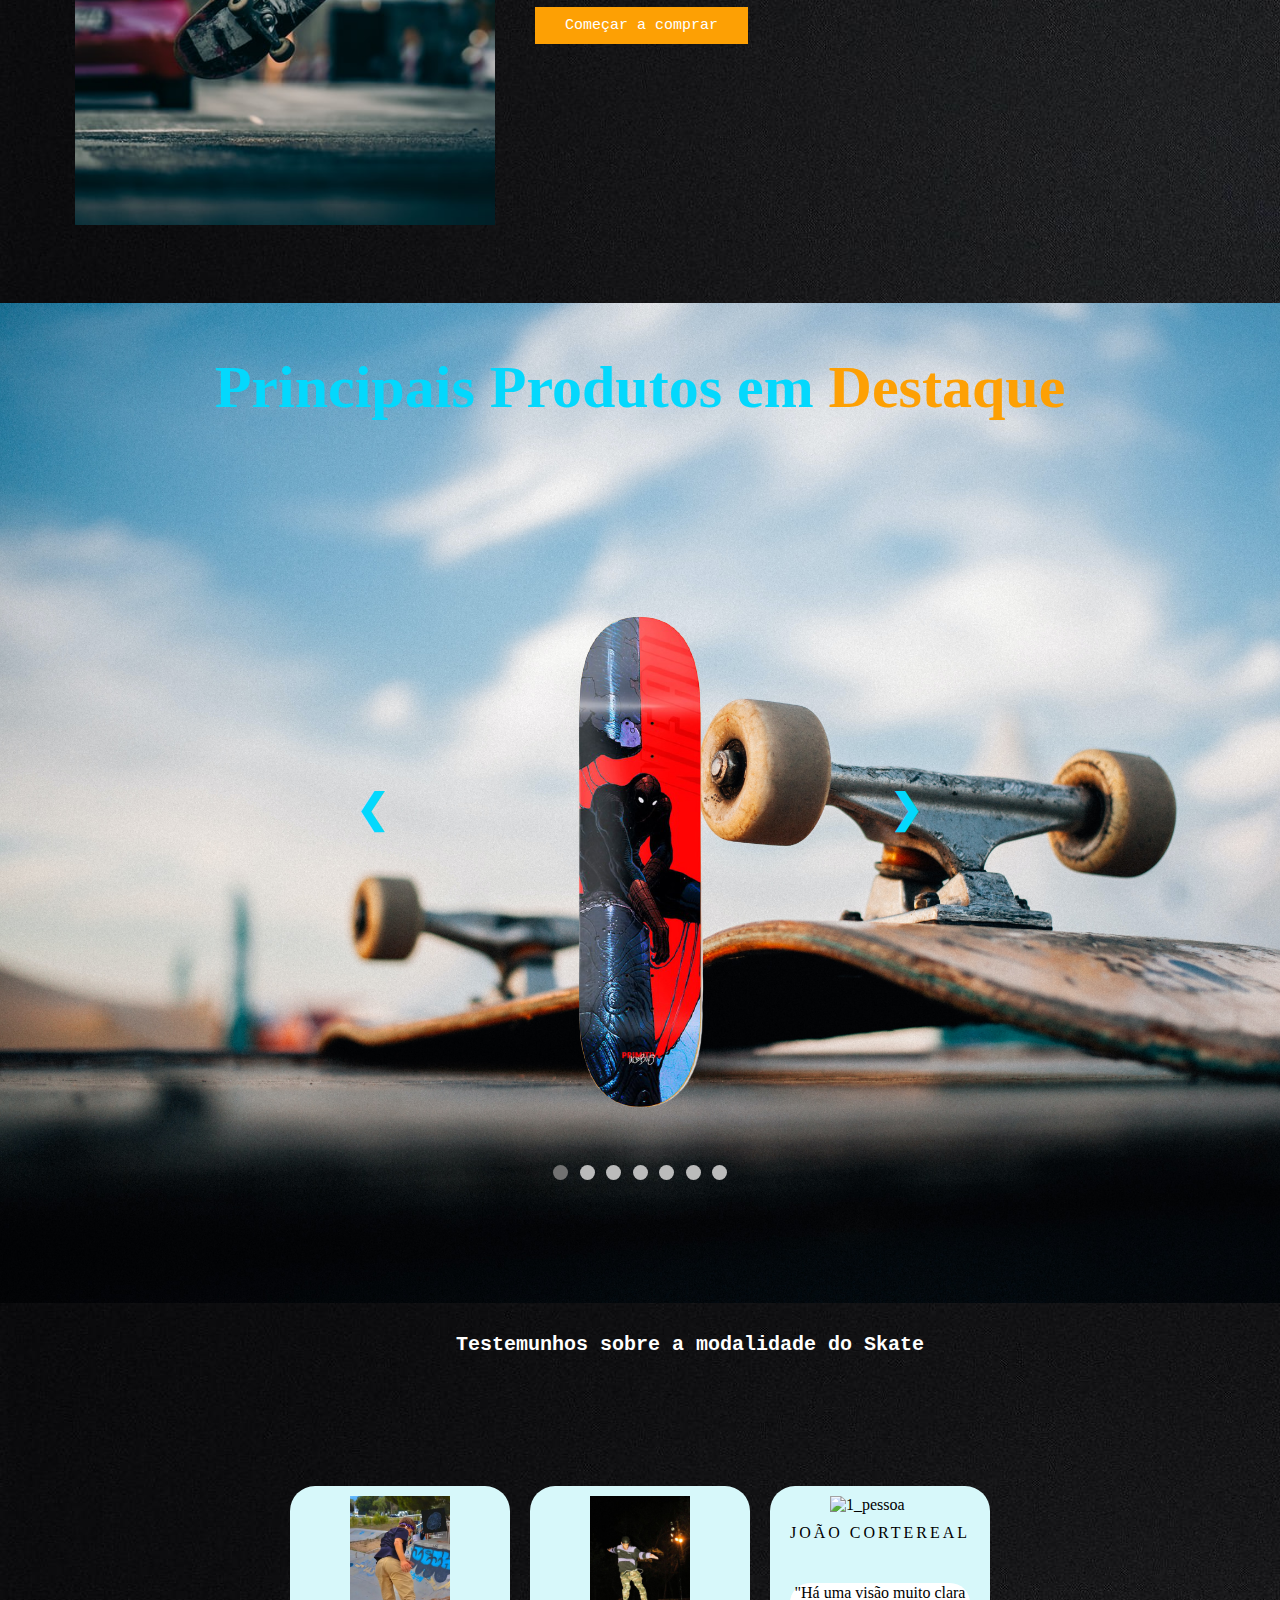
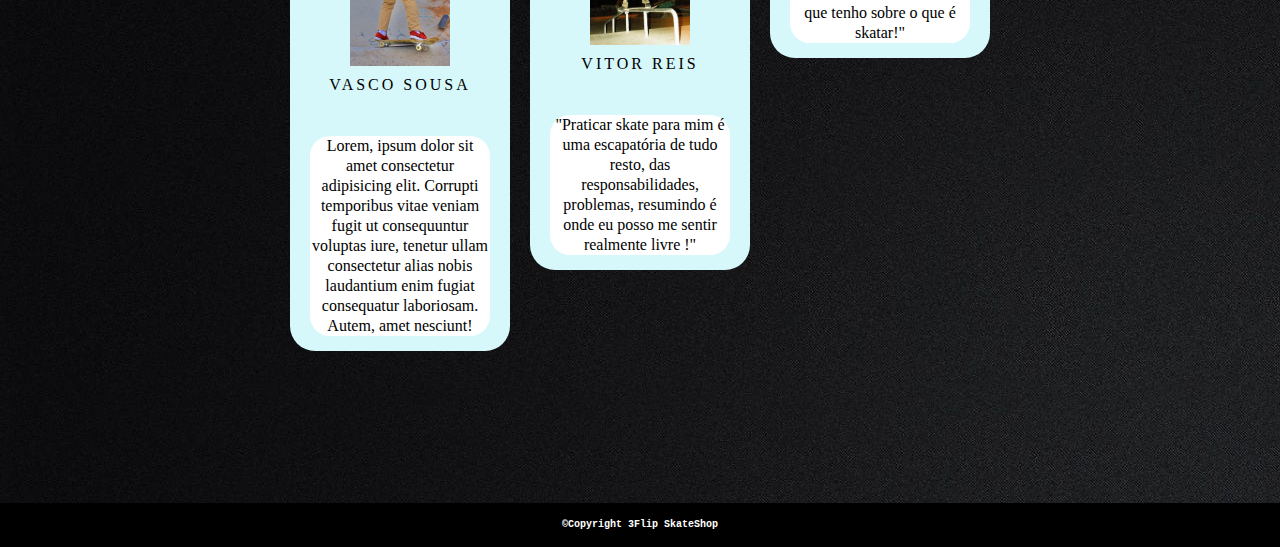
==== commit f8650ff3: "adicionei produtos nas paginas trucks, rolamentos, lixas" ====
--- a/index.html
+++ b/index.html
@@ -40,13 +40,13 @@
         
           <h3><br><br><br><br><br><br>Dedicados a todos os sk8ters,<br> nós unimos forças para tornar o skate seguro,<br> divertido, desafiador e apaixonado.</h3>
           <button class="botao">Shop now</button>
-          <button class="botao1">Descobre mais !</button>
+         <a href="#sobrenos"> <button class="botao1">Descobre mais !</button></a>
         </div>
       </div>
       
 </header>
 <body>
-
+<section id="sobrenos">
   <section  class="about">
     <div class="main">
       <img src="imgs/sobre.jfif">
@@ -62,6 +62,7 @@
       </div>
     </div>
   </section>
+</section>
 
 <div class="destaques">
   <h1>Principais Produtos em <em>Destaque</em></h1>
@@ -123,10 +124,10 @@
     <span class="dot" onclick="currentSlide(1)"></span>
     <span class="dot" onclick="currentSlide(2)"></span>
     <span class="dot" onclick="currentSlide(3)"></span>
-    <span class="dot" onclick="currentSlide(3)"></span>
-    <span class="dot" onclick="currentSlide(3)"></span>
-    <span class="dot" onclick="currentSlide(3)"></span>
-    <span class="dot" onclick="currentSlide(3)"></span>
+    <span class="dot" onclick="currentSlide(4)"></span>
+    <span class="dot" onclick="currentSlide(5)"></span>
+    <span class="dot" onclick="currentSlide(6)"></span>
+    <span class="dot" onclick="currentSlide(7)"></span>
   
   </div>
 </div>
@@ -189,14 +190,12 @@
 
 <div class="item">
   <div class="img">
-    <img src="imgs/tomas.jpg" alt="1_pessoa">
-  </div>
-  <div class="name">Tomás Ferreira</div>
+    <img src="imgs/vitor.jpg" alt="1_pessoa">
+  </div>
+  <div class="name">Vitor Reis</div>
   <div class="content">
       <h1><i class="fas fa-quote-left"></i></i></h1>
-      <p>Lorem, ipsum dolor sit amet consectetur adipisicing elit. Corrupti temporibus 
-        vitae veniam fugit ut consequuntur voluptas iure, tenetur ullam consectetur alias 
-        nobis laudantium enim fugiat consequatur laboriosam. Autem, amet nesciunt!</p>
+      <p>"Praticar skate para mim é uma escapatória de tudo resto, das responsabilidades, problemas, resumindo é onde eu posso me sentir realmente livre !"</p>
         <div class="stars">
 
         </div>
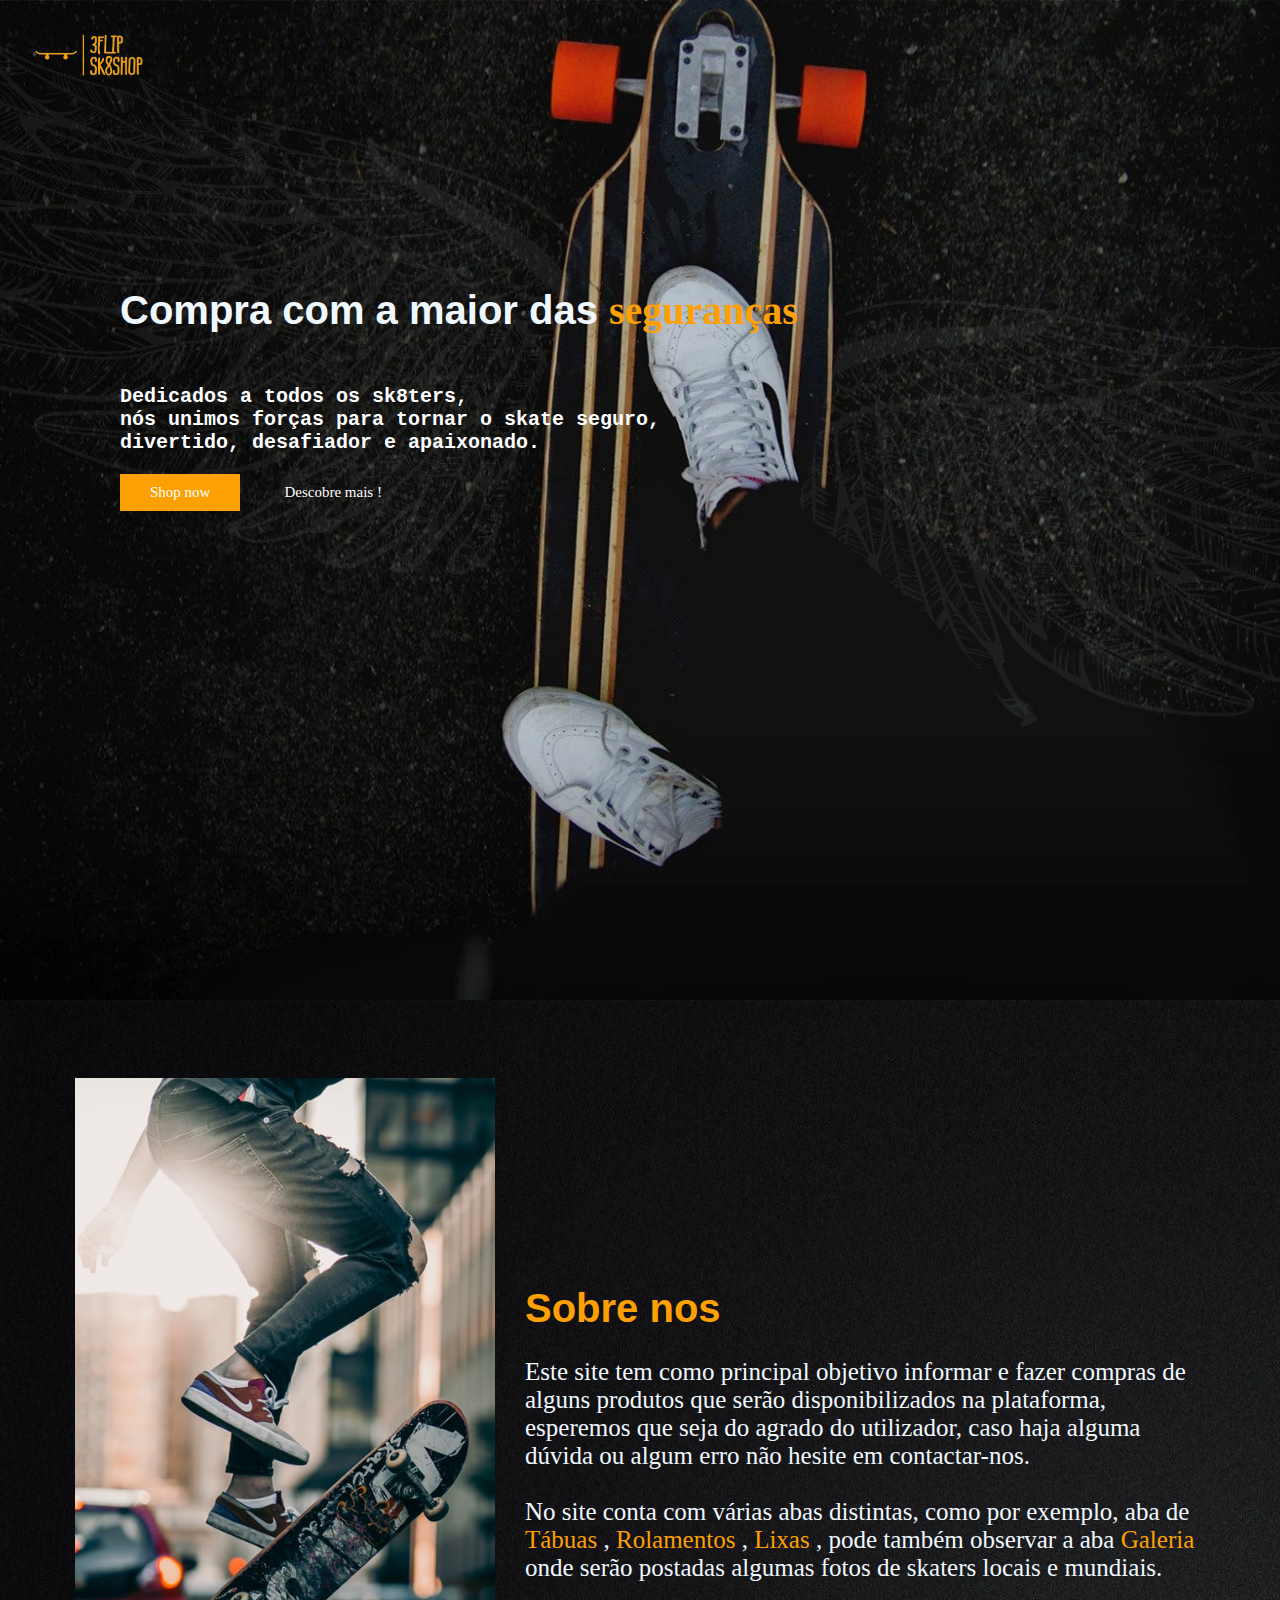
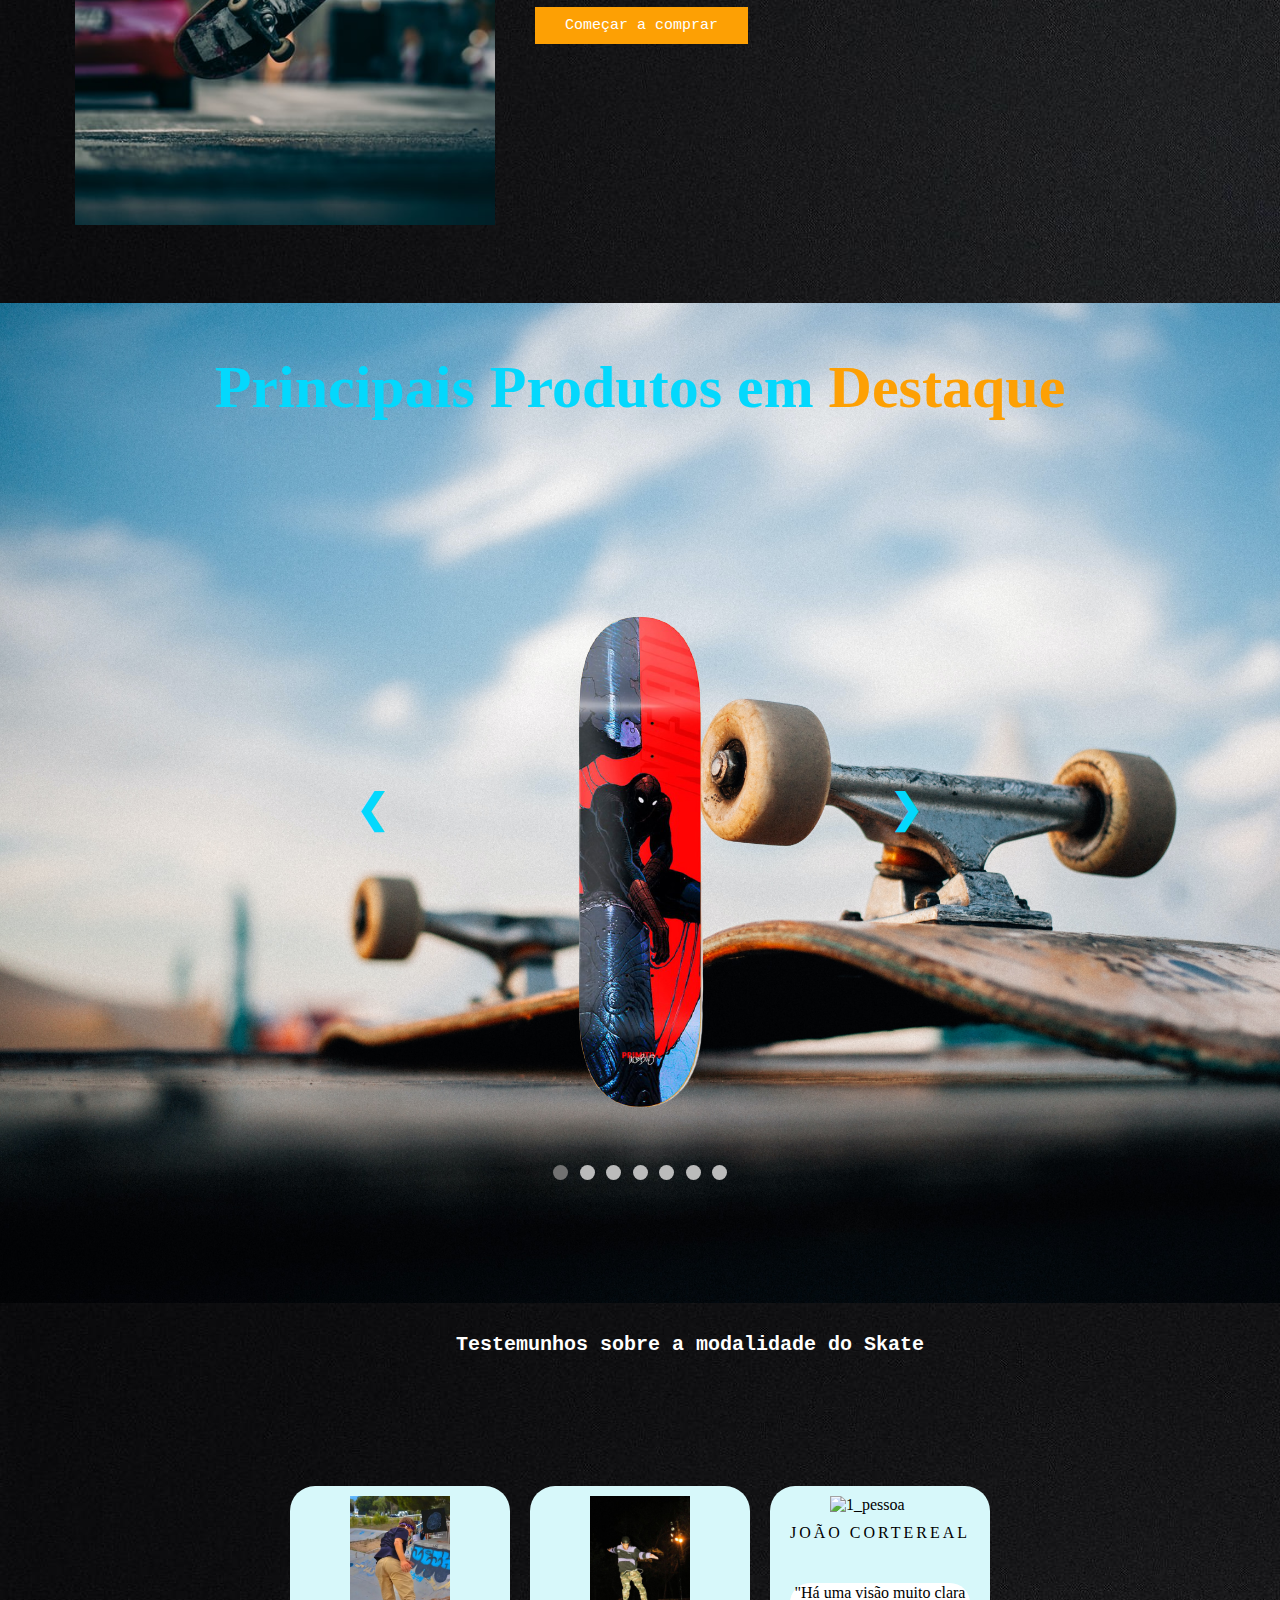
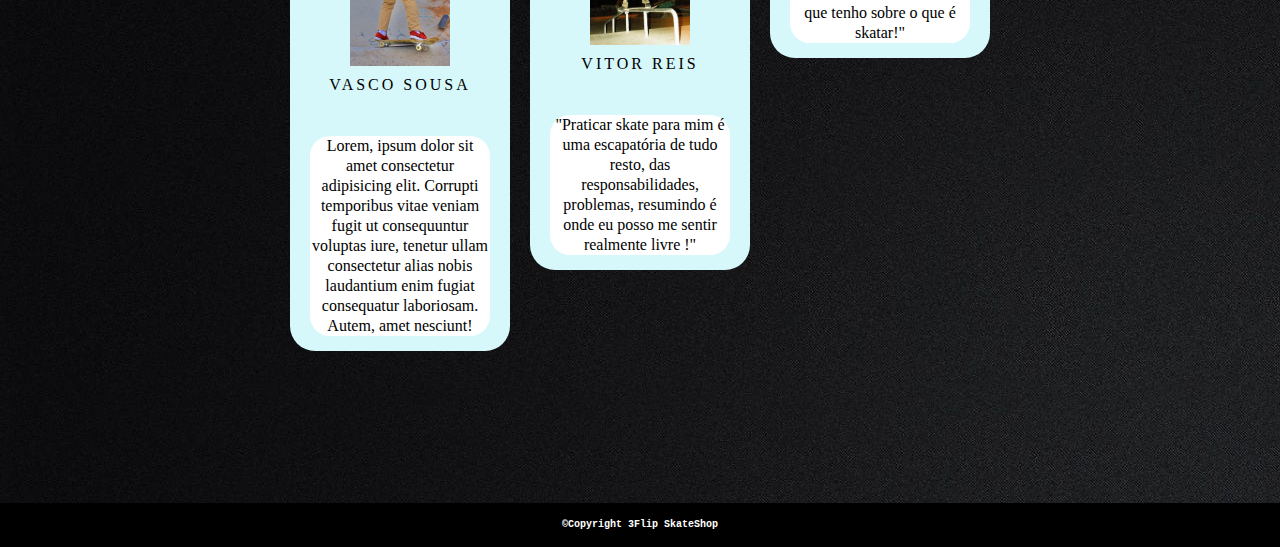
==== commit 9ede6884: "modifiquei a navbar no index, alterei a coisas no login e registar" ====
--- a/index.html
+++ b/index.html
@@ -19,28 +19,33 @@
         <div class="container">
           <div class="topnav">
             <img src="imgs/3flip1-removebg-preview__1_-removebg-preview.png">
-            <a href="#"><em>Home</em></a>
-            <a href="tabuas.html">Tábuas</a>
-            <a href=" rolamentos.html ">Rolamentos</a>
-             <a href="lixas.html">Lixas</a>
-             <a href="#contact">Trucks</a>
-            <a href="#section1  ">Sk8 Arts</a>
-            <a href="galeria.html">Galeria</a>
-
-            <div class="login">
-              <a href="login.html">Login/Registar</a>
+            <div id="mySidenav" class="sidenav">
+              <a href="javascript:void(0)" class="closebtn" onclick="closeNav()">&times;</a>
+              <a href="#"><em>Home</em></a>
+              <a href="tabuas.html">Tabuas</a>
+              <a href="rolamentos.html">Rolamentos</a>
+              <a href="lixas.html">Lixas</a>
+              <a href="trucks.html">Trucks</a>
+              <a href="#">SK8 Arts</a>
+              <a href="#">Galeria</a>
+            </div>
+            
+            <!-- Use any element to open the sidenav -->
+         
+
+           
             </div>
            
     
             
            
             
-          </div>
+        
           <h2>Compra com a maior das <em>seguranças</em></h2>
         
           <h3><br><br><br><br><br><br>Dedicados a todos os sk8ters,<br> nós unimos forças para tornar o skate seguro,<br> divertido, desafiador e apaixonado.</h3>
-          <button class="botao">Shop now</button>
-         <a href="#sobrenos"> <button class="botao1">Descobre mais !</button></a>
+          <a href="#destaque"> <button class="botao">Shop now</button></a>
+          <span onclick="openNav()"> <button class="botao1">Descobre mais !</button></a>
         </div>
       </div>
       
@@ -64,6 +69,7 @@
   </section>
 </section>
 
+<section id="destaque">
 <div class="destaques">
   <h1>Principais Produtos em <em>Destaque</em></h1>
 
@@ -112,13 +118,13 @@
      
     </div>
   
-  
+
     <!-- Next and previous buttons -->
     <a class="prev" onclick="plusSlides(-1)">&#10094;</a>
     <a class="next" onclick="plusSlides(1)">&#10095;</a>
   </div>
   <br>
-  
+
   <!-- The dots/circles -->
   <div style="text-align:center">
     <span class="dot" onclick="currentSlide(1)"></span>
@@ -131,7 +137,7 @@
   
   </div>
 </div>
-
+</section> 
 <script type="text/javascript">
 
 
@@ -210,9 +216,7 @@
   <div class="content">
       <h1><i class="fas fa-quote-left"></i></i></h1>
       <p>"Há uma visão muito clara que tenho sobre o que é skatar!"</p>
-        <div class="stars">
-
-        </div>
+    
   </div>
 </div>
 
@@ -231,6 +235,23 @@
   </div>
 
 
+
+
+ 
+  <script>
+  function openNav() {
+    document.getElementById("mySidenav").style.width = "250px";
+    document.getElementById("main").style.marginLeft = "250px";
+  }
+  
+  /* Set the width of the side navigation to 0 and the left margin of the page content to 0 */
+  function closeNav() {
+    document.getElementById("mySidenav").style.width = "0";
+    document.getElementById("main").style.marginLeft = "0";
+  }
+</script>
+
+
 </body>
 </html>
 
--- a/general.css
+++ b/general.css
@@ -20,6 +20,13 @@
 
     overflow: hidden;
   
+  }
+  @media screen and (max-width: 600px) {
+    .topnav a:not(:first-child) {display: none;}
+    .topnav a.icon {
+      float: right;
+      display: block;
+    }
   }
   /* Navbar links */
   .topnav a {
@@ -49,7 +56,7 @@
 
 .login{
   margin-left: 200px;
-float: right;
+  float: right;
 }
 h2{
   margin-left: 100px;
@@ -61,7 +68,6 @@
 }
 h3{
   display: block;
-  
   font-size: 20px;
   font-family: monospace;
   margin-left: 100px;
@@ -428,7 +434,55 @@
       color: white;
     }
 
-
+    .sidenav {
+      height: 100%; /* 100% Full-height */
+      width: 0; /* 0 width - change this with JavaScript */
+      position: fixed; /* Stay in place */
+      z-index: 1; /* Stay on top */
+      top: 0; /* Stay at the top */
+      left: 0;
+      background-color: #111; /* Black*/
+      overflow-x: hidden; /* Disable horizontal scroll */
+      padding-top: 60px; /* Place content 60px from the top */
+      transition: 0.5s; /* 0.5 second transition effect to slide in the sidenav */
+    }
+    
+    /* The navigation menu links */
+    .sidenav a {
+      padding: 8px 20px 4px 32px;
+      text-decoration: none;
+      font-size: 25px;
+      color: #818181;
+      display: block;
+      transition: 0.3s;
+    }
+    
+    /* When you mouse over the navigation links, change their color */
+    .sidenav a:hover {
+      color: #f1f1f1;
+    }
+    
+    /* Position and style the close button (top right corner) */
+    .sidenav .closebtn {
+      position: absolute;
+      top: 0;
+      right: 25px;
+      font-size: 36px;
+      margin-left: 50px;
+    }
+    
+    /* Style page content - use this if you want to push the page content to the right when you open the side navigation */
+    #main {
+      transition: margin-left .5s;
+      padding: 20px;
+    }
+    
+    /* On smaller screens, where height is less than 450px, change the style of the sidenav (less padding and a smaller font size) */
+    @media screen and (max-height: 450px) {
+      .sidenav {padding-top: 15px;}
+      .sidenav a {font-size: 18px;}
+    }
+   
 
 
 
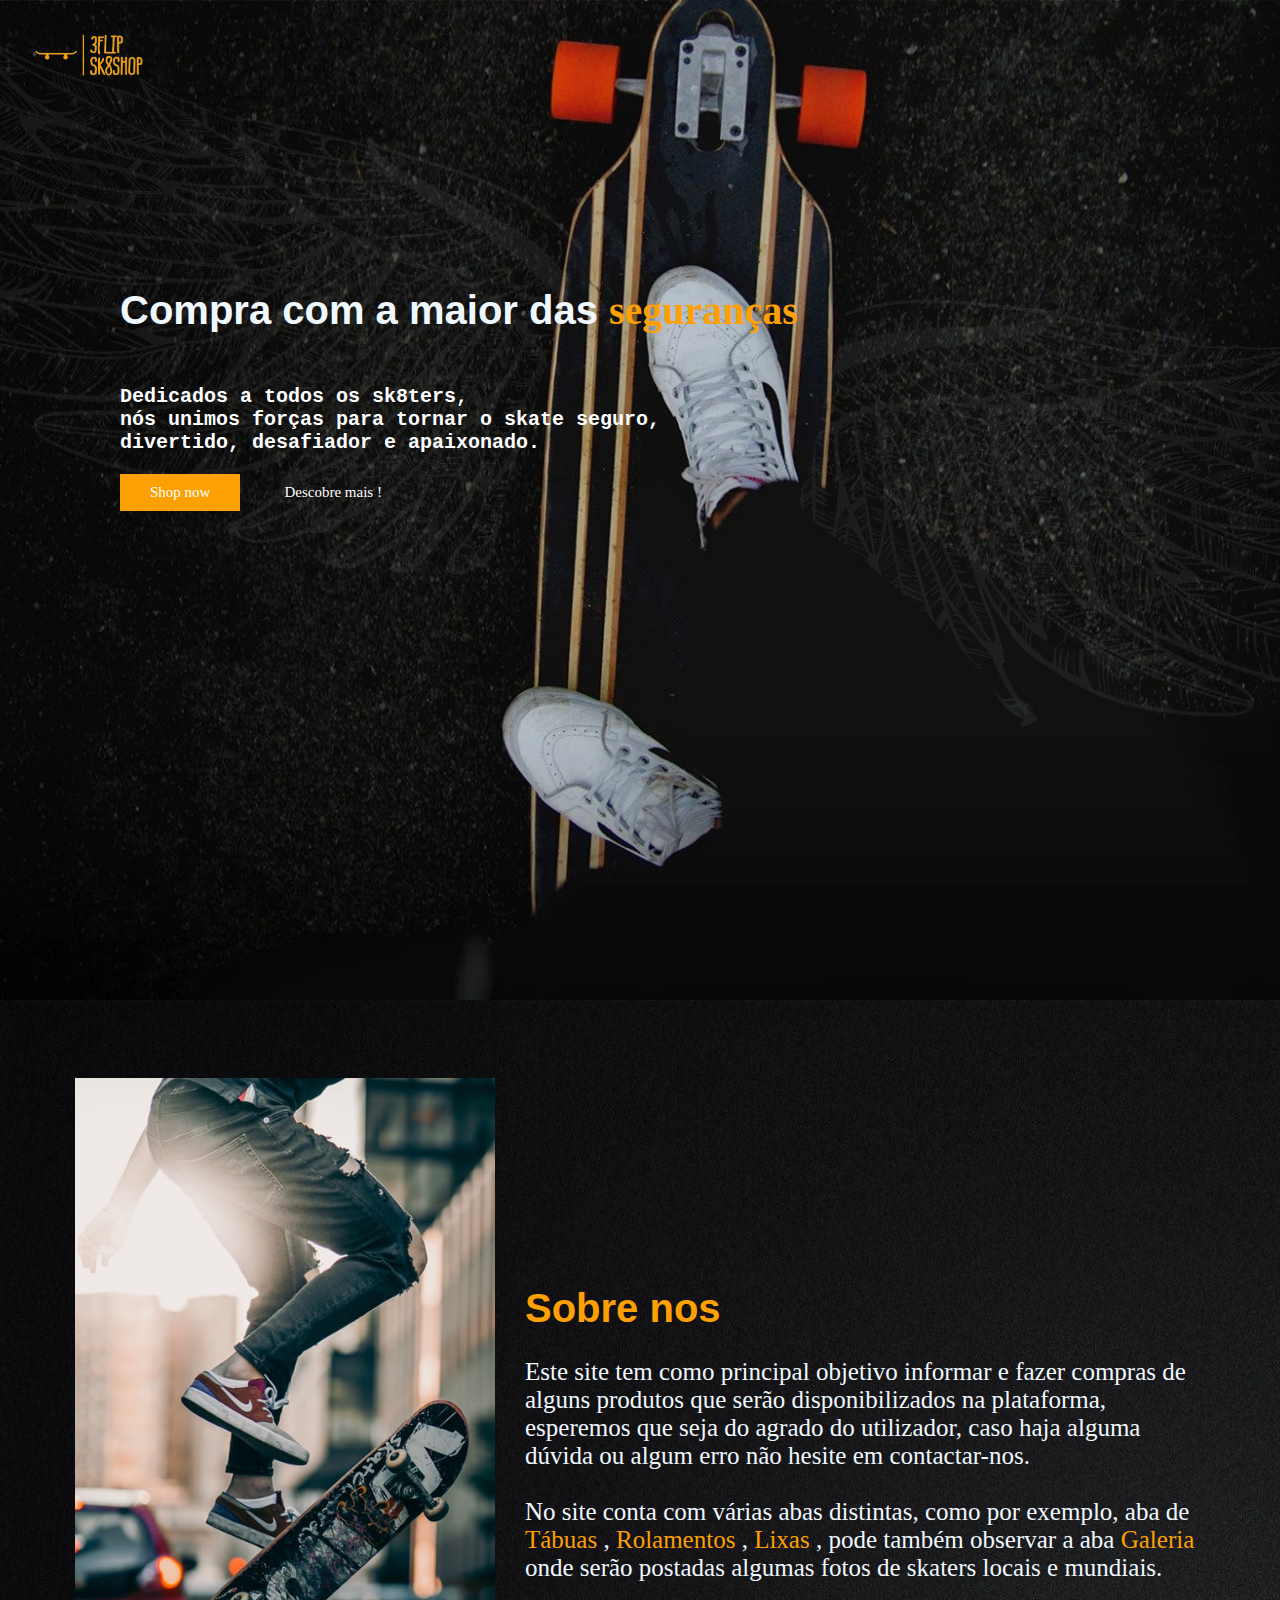
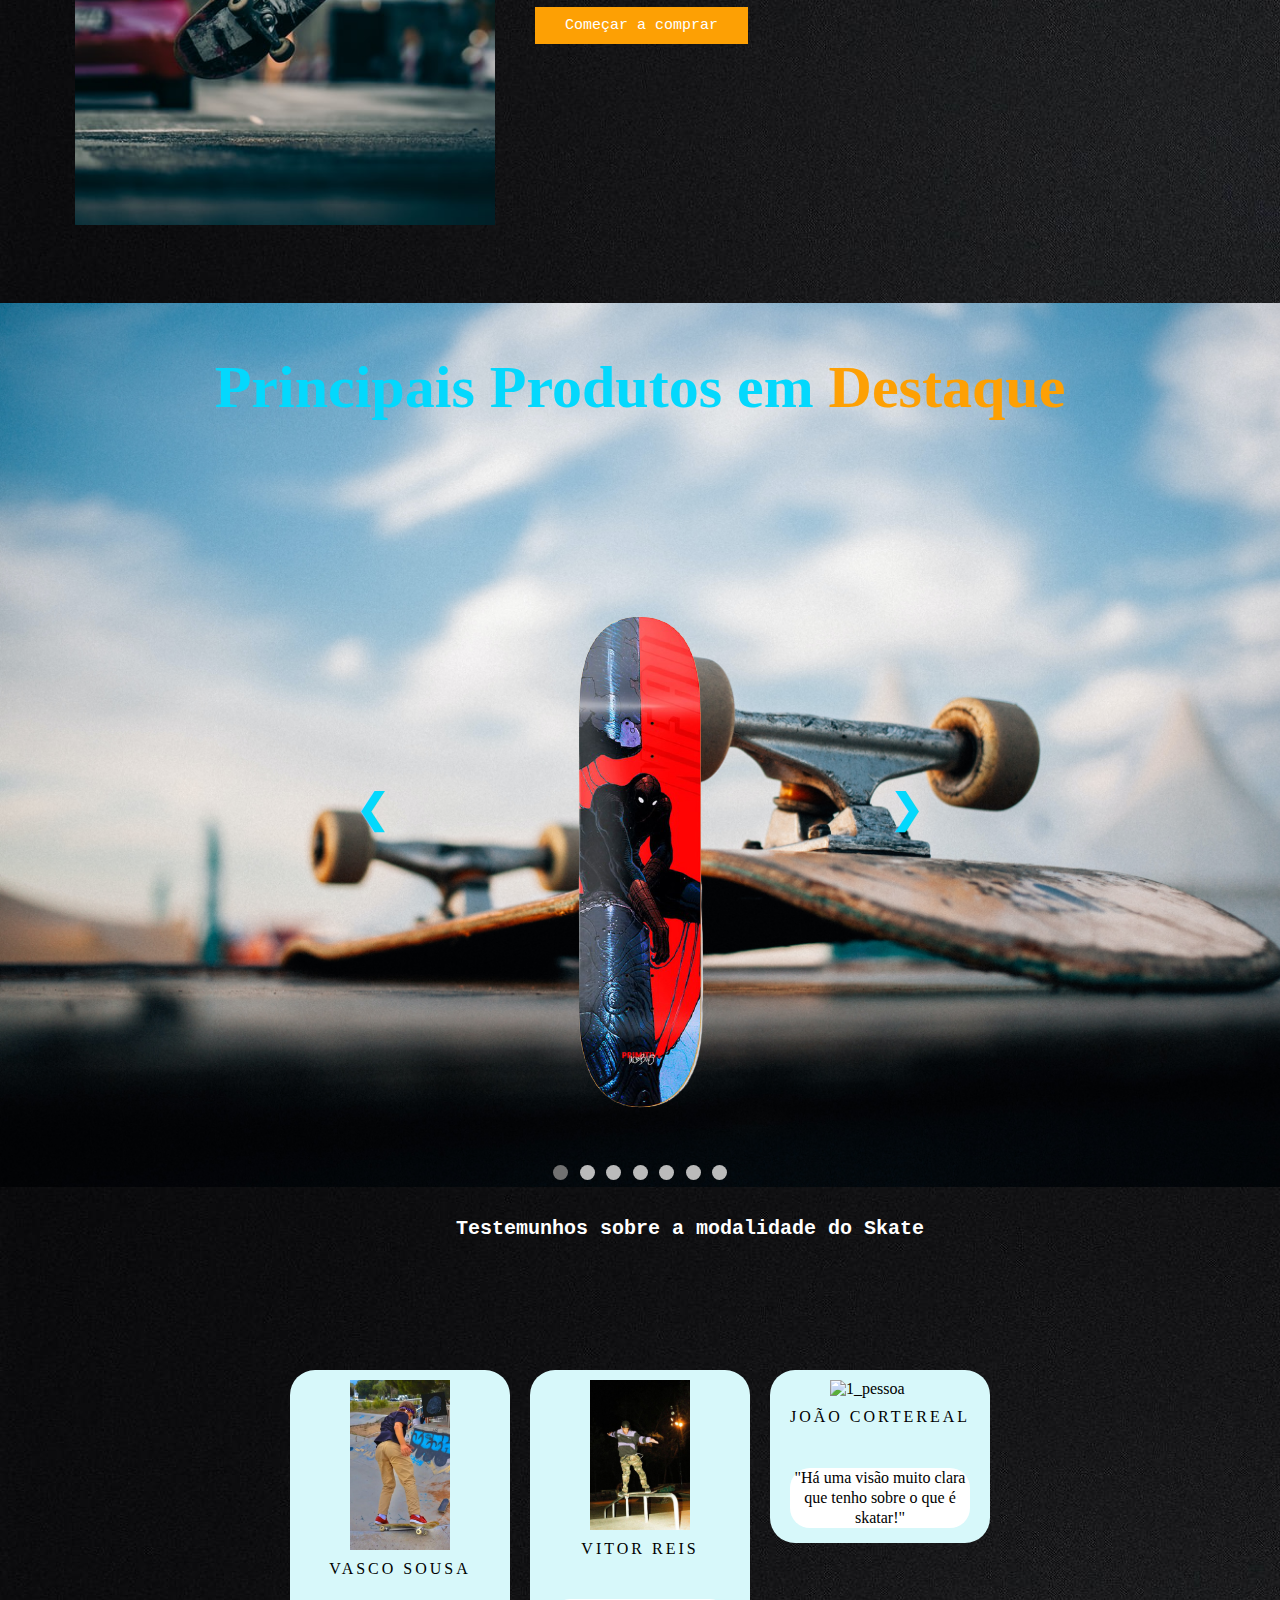
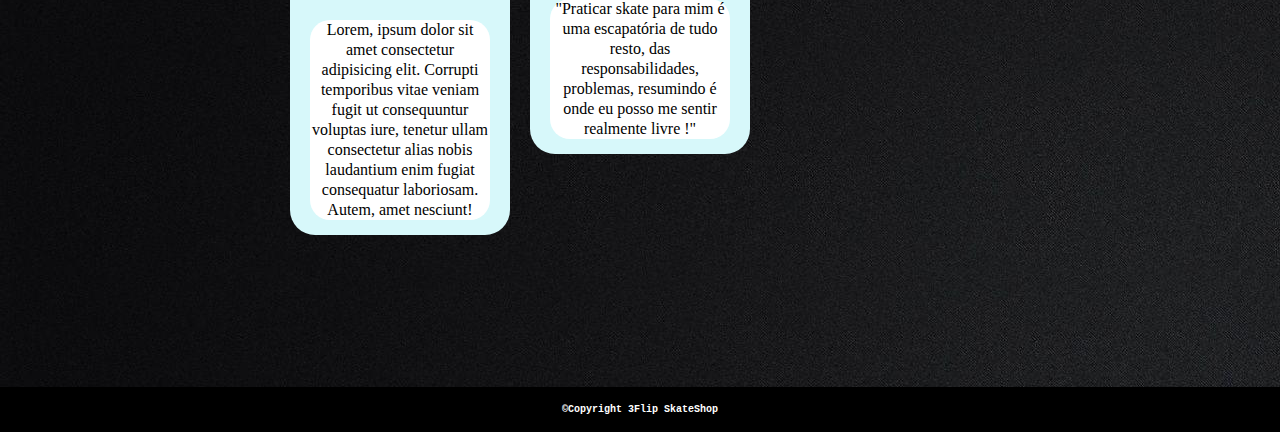
==== commit 7129c8b9: "retirei a navbar e colocei uma navbar lateral em todas as paginas, finalizei o login e o registar, f" ====
--- a/index.html
+++ b/index.html
@@ -26,21 +26,12 @@
               <a href="rolamentos.html">Rolamentos</a>
               <a href="lixas.html">Lixas</a>
               <a href="trucks.html">Trucks</a>
-              <a href="#">SK8 Arts</a>
-              <a href="#">Galeria</a>
-            </div>
-            
-            <!-- Use any element to open the sidenav -->
-         
-
-           
+             
+              <a href="galeria.html">Galeria</a>
+              <a href="login.html">Login/Registar</a>
+            </div>  
             </div>
            
-    
-            
-           
-            
-        
           <h2>Compra com a maior das <em>seguranças</em></h2>
         
           <h3><br><br><br><br><br><br>Dedicados a todos os sk8ters,<br> nós unimos forças para tornar o skate seguro,<br> divertido, desafiador e apaixonado.</h3>
@@ -51,6 +42,7 @@
       
 </header>
 <body>
+  
 <section id="sobrenos">
   <section  class="about">
     <div class="main">
--- a/general.css
+++ b/general.css
@@ -220,7 +220,6 @@
   background-image: url("imgs/lukas-bato-Vbbn4xNBfnM-unsplash.jpg");
   background-size: cover;
   padding-top: 10px;
-  height: 1000px;
   font-size: 30px;
 
 }
@@ -246,9 +245,6 @@
 }
 
 
-
-
-
 * {box-sizing:border-box}
 
 /* Slideshow container */
@@ -259,9 +255,11 @@
   margin: auto;
 }
 .slideshow-container img{
+  margin-left: 250px;
   margin-top: 150px;
-  margin-left: 250px;
-}
+
+}
+
 
 /* Hide the images by default */
 .mySlides {
@@ -459,7 +457,7 @@
     
     /* When you mouse over the navigation links, change their color */
     .sidenav a:hover {
-      color: #f1f1f1;
+      color: #fda004;
     }
     
     /* Position and style the close button (top right corner) */
@@ -483,7 +481,8 @@
       .sidenav a {font-size: 18px;}
     }
    
-
-
-
-    +    @media screen and (max-width: 780px){
+      .header {margin: 0;}
+    }
+
+
